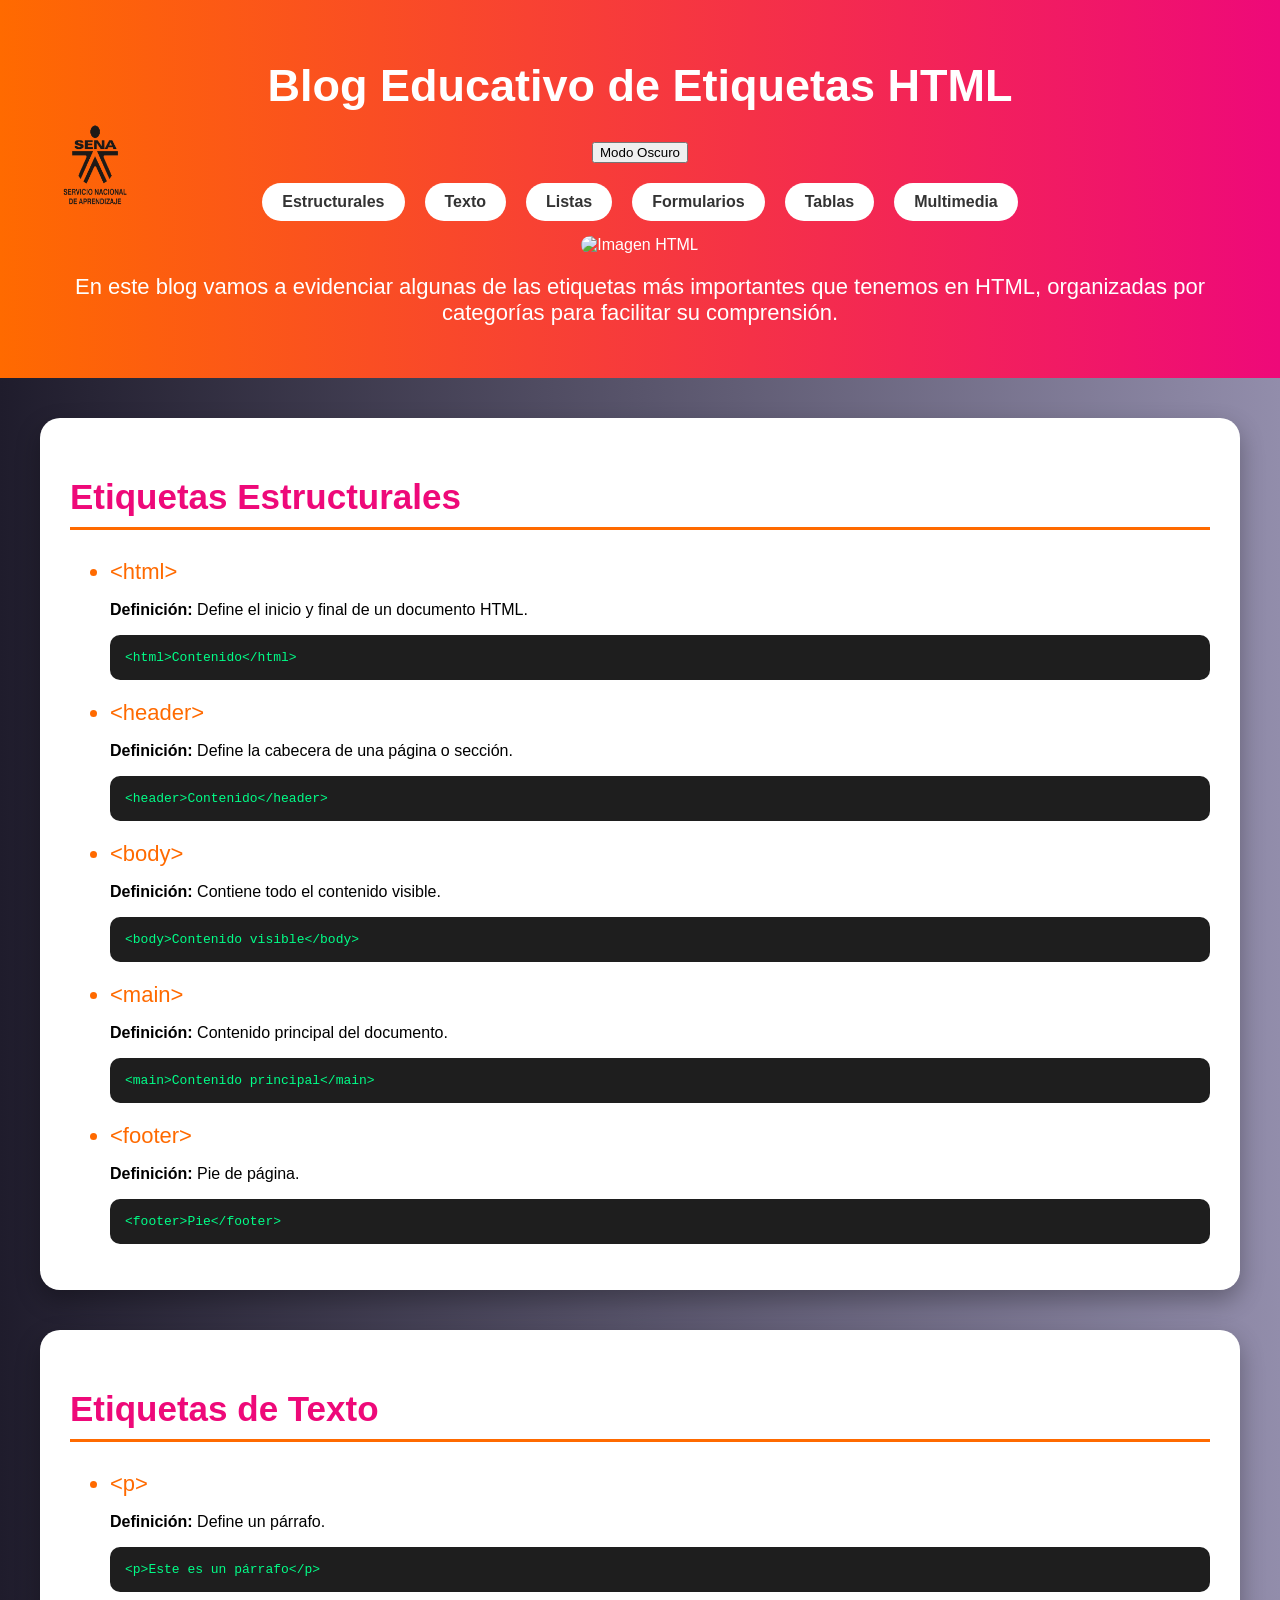
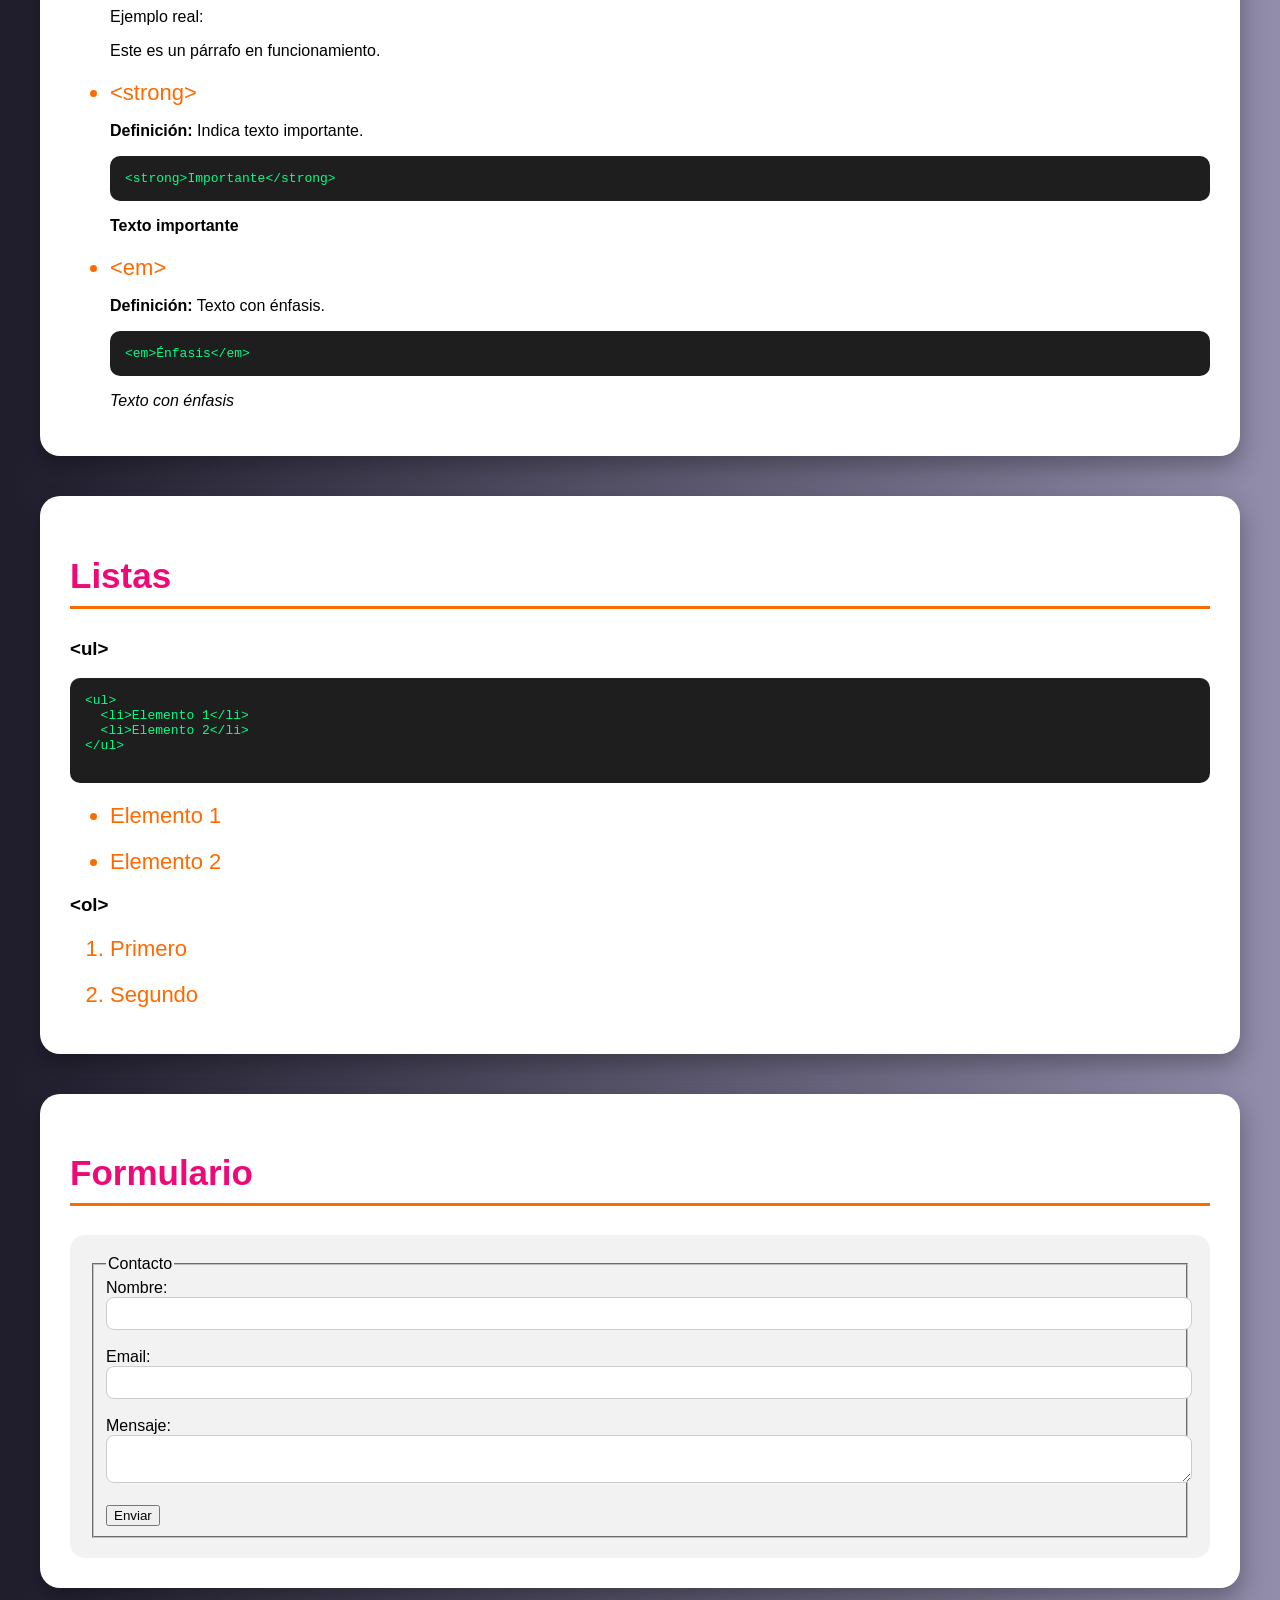
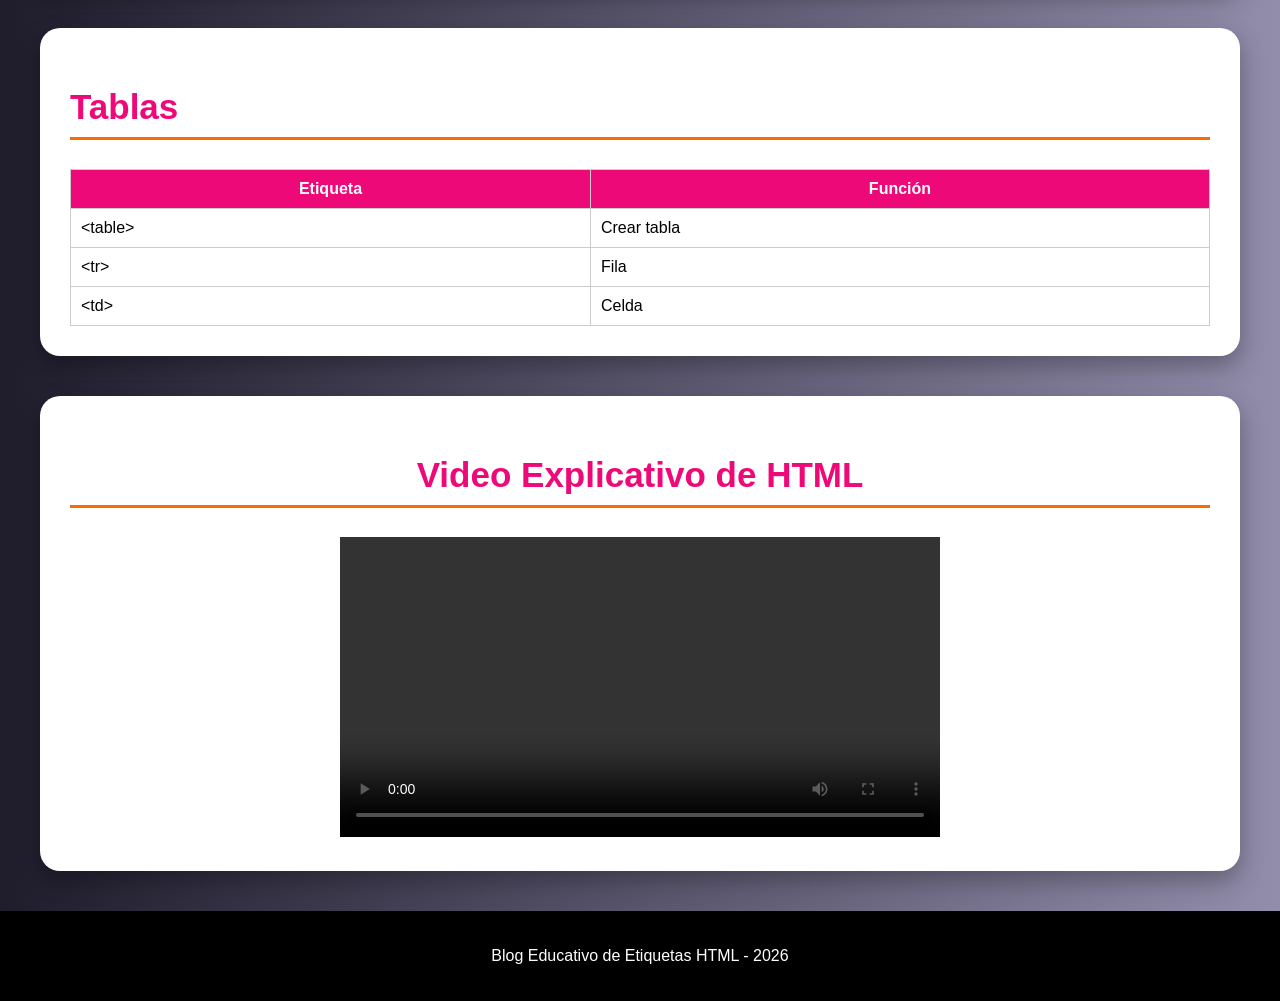
==== Index.html @ d13c0b23 "Agregando cambios del proyecto HTML" ====
<!DOCTYPE html>
<html lang="es">
<head>
    <meta charset="UTF-8">
    <meta name="viewport" content="width=device-width, initial-scale=1.0">
    <title>Blog Educativo - Etiquetas HTML</title>
    <link rel="stylesheet" href="./Style/Style.css">
</head>

<body>


<button id="btnArriba">↑</button>

<header>
    <div class="encabezado">
        <img src="imagen sena.png" alt="Logo SENA" class="logo">
        <h1 id="title">Blog Educativo de Etiquetas HTML</h1>
    </div>

    <button id="modoOscuro">Modo Oscuro</button>

    <nav>
        <a href="#estructurales">Estructurales</a>
        <a href="#texto">Texto</a>
        <a href="#listas">Listas</a>
        <a href="#formularios">Formularios</a>
        <a href="#tablas">Tablas</a>
        <a href="#multimedia">Multimedia</a>
    </nav>

    <img src="https://encrypted-tbn0.gstatic.com/images?q=tbn:ANd9GcSrD8d0U_P6ljku70Bef-bj2zwlU9coOd4Cbw&s" 
         alt="Imagen HTML" width="200">

    <p id="intro">
        En este blog vamos a evidenciar algunas de las etiquetas más importantes que tenemos en HTML,
        organizadas por categorías para facilitar su comprensión.
    </p>

</header>

<main>


<section id="estructurales">
    <h2>Etiquetas Estructurales</h2>

    <article>
        <ul>
            <li>&lt;html&gt;</li>
            <p><strong>Definición:</strong> Define el inicio y final de un documento HTML.</p>
            <pre>&lt;html&gt;Contenido&lt;/html&gt;</pre>

            <li>&lt;header&gt;</li>
            <p><strong>Definición:</strong> Define la cabecera de una página o sección.</p>
            <pre>&lt;header&gt;Contenido&lt;/header&gt;</pre>

            <li>&lt;body&gt;</li>
            <p><strong>Definición:</strong> Contiene todo el contenido visible.</p>
            <pre>&lt;body&gt;Contenido visible&lt;/body&gt;</pre>

            <li>&lt;main&gt;</li>
            <p><strong>Definición:</strong> Contenido principal del documento.</p>
            <pre>&lt;main&gt;Contenido principal&lt;/main&gt;</pre>

            <li>&lt;footer&gt;</li>
            <p><strong>Definición:</strong> Pie de página.</p>
            <pre>&lt;footer&gt;Pie&lt;/footer&gt;</pre>
        </ul>
    </article>
</section>


<section id="texto">
    <h2>Etiquetas de Texto</h2>

    <article>
        <ul>
            <li>&lt;p&gt;</li>
            <p><strong>Definición:</strong> Define un párrafo.</p>
            <pre>&lt;p&gt;Este es un párrafo&lt;/p&gt;</pre>
            <p>Ejemplo real:</p>
            <p>Este es un párrafo en funcionamiento.</p>

            <li>&lt;strong&gt;</li>
            <p><strong>Definición:</strong> Indica texto importante.</p>
            <pre>&lt;strong&gt;Importante&lt;/strong&gt;</pre>
            <p><strong>Texto importante</strong></p>

            <li>&lt;em&gt;</li>
            <p><strong>Definición:</strong> Texto con énfasis.</p>
            <pre>&lt;em&gt;Énfasis&lt;/em&gt;</pre>
            <p><em>Texto con énfasis</em></p>
        </ul>
    </article>
</section>


<section id="listas">
    <h2>Listas</h2>

    <article>
        <h3>&lt;ul&gt;</h3>
        <pre>
&lt;ul&gt;
  &lt;li&gt;Elemento 1&lt;/li&gt;
  &lt;li&gt;Elemento 2&lt;/li&gt;
&lt;/ul&gt;
        </pre>

        <ul>
            <li>Elemento 1</li>
            <li>Elemento 2</li>
        </ul>

        <h3>&lt;ol&gt;</h3>
        <ol>
            <li>Primero</li>
            <li>Segundo</li>
        </ol>
    </article>
</section>


<section id="formularios">
    <h2>Formulario</h2>

    <form id="formContacto">
        <fieldset>
            <legend>Contacto</legend>

            <label>Nombre:</label>
            <input type="text" required><br><br>

            <label>Email:</label>
            <input type="email" required><br><br>

            <label>Mensaje:</label><br>
            <textarea required></textarea><br><br>

            <button type="submit">Enviar</button>
        </fieldset>
    </form>
</section>


<section id="tablas">
    <h2>Tablas</h2>

    <table>
        <thead>
            <tr>
                <th>Etiqueta</th>
                <th>Función</th>
            </tr>
        </thead>
        <tbody>
            <tr>
                <td>&lt;table&gt;</td>
                <td>Crear tabla</td>
            </tr>
            <tr>
                <td>&lt;tr&gt;</td>
                <td>Fila</td>
            </tr>
            <tr>
                <td>&lt;td&gt;</td>
                <td>Celda</td>
            </tr>
        </tbody>
    </table>
</section>


<section class="video-final">
    <h2>Video Explicativo de HTML</h2>

    <video width="600" controls>
        <source src="videoHtml.mp4" type="video/mp4">
    </video>
</section>

</main>

<footer>
    <p>Blog Educativo de Etiquetas HTML - 2026</p>
</footer>

<script src="./JS/script.js"></script>

</body>
</html>
---- Style/Style.css ----
body {
    font-family: Arial, Helvetica, sans-serif;
    margin: 0;
    background: linear-gradient(to right, #1f1c2c, #928dab);
}

header {
    background: linear-gradient(to right, #ff6a00, #ee0979);
    color: white;
    padding: 30px;
    text-align: center;
    position: relative;
}

.encabezado {
    position: relative;
}

.logo {
    position: absolute;
    left: 5px;
    top: 10px;
    width: 120px;
}

#title {
    font-size: 45px;
}

nav {
    display: flex;
    justify-content: center;
    gap: 20px;
    margin-top: 20px;
}

nav a {
    background: white;
    color: #333;
    text-decoration: none;
    padding: 10px 20px;
    border-radius: 20px;
    font-weight: bold;
    transition: 0.3s;
}

nav a:hover {
    background: black;
    color: white;
    transform: scale(1.1);
}


#intro {
    font-size: 22px;
    margin-top: 20px;
}


section {
    padding: 30px;
    background: white;
    margin: 40px;
    border-radius: 20px;
    box-shadow: 0px 10px 25px rgba(0,0,0,0.3);
    transition: 0.3s;
}

section:hover {
    transform: translateY(-5px);
}


h2 {
    color: #ee0979;
    font-size: 35px;
    border-bottom: 3px solid #ff6a00;
    padding-bottom: 10px;
}

li {
    font-size: 22px;
    margin-top: 20px;
    color: #ff6a00;
}


pre {
    background: #1e1e1e;
    color: #00ff88;
    padding: 15px;
    border-radius: 10px;
    overflow-x: auto;
}


table {
    width: 100%;
    border-collapse: collapse;
}

th {
    background: #ee0979;
    color: white;
}

th, td {
    padding: 10px;
    border: 1px solid #ccc;
}


form {
    background: #f2f2f2;
    padding: 20px;
    border-radius: 15px;
}

input, textarea {
    width: 100%;
    padding: 8px;
    border-radius: 8px;
    border: 1px solid #ccc;
}


img {
    border-radius: 15px;
    margin-top: 15px;
}

audio {
    margin-top: 20px;
}


.video-final {
    text-align: center;
    margin: 40px;
}


footer {
    background: black;
    color: white;
    text-align: center;
    padding: 20px;
}


#btnArriba {
    position: fixed;
    bottom: 20px;
    right: 20px;
    z-index: 999;
    background-color: #ff4d00;
    color: white;
    border: none;
    padding: 12px 15px;
    border-radius: 50%;
    font-size: 18px;
    cursor: pointer;
    box-shadow: 0px 4px 8px rgba(0,0,0,0.3);

    opacity: 0;
    visibility: hidden;
    transition: opacity 0.3s ease;
}

#btnArriba.mostrar {
    opacity: 1;
    visibility: visible;
}


.dark-mode {
    background: #111;
}

.dark-mode section {
    background: #222;
    color: white;
}

.dark-mode nav a {
    background: #444;
    color: white;
}

.dark-mode {
    background-color: #111;
    color: white;
}

.dark-mode header {
    background-color: #000;
}

.dark-mode section {
    background-color: #1e1e1e;
    color: white;
}

.dark-mode nav a {
    background-color: #333;
    color: white;
}

.dark-mode nav a:hover {
    background-color: #ff4d00;
}
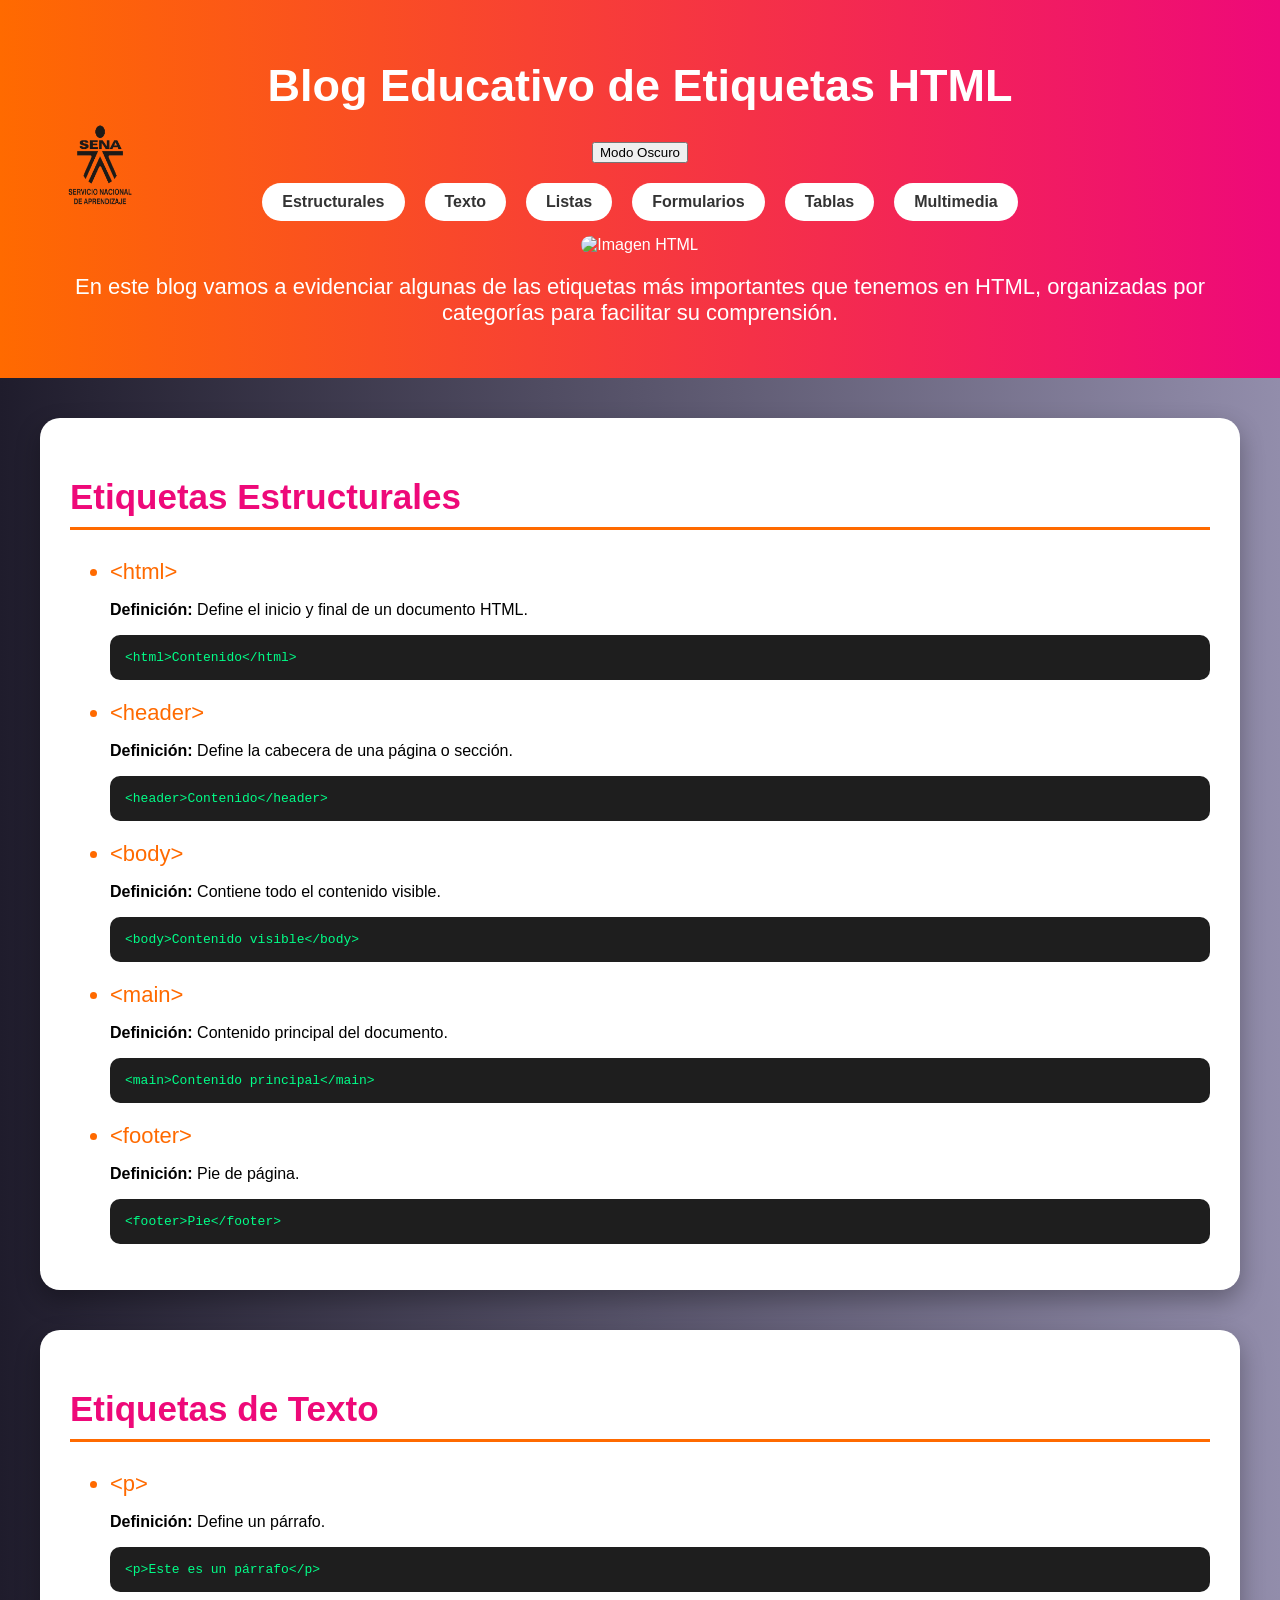
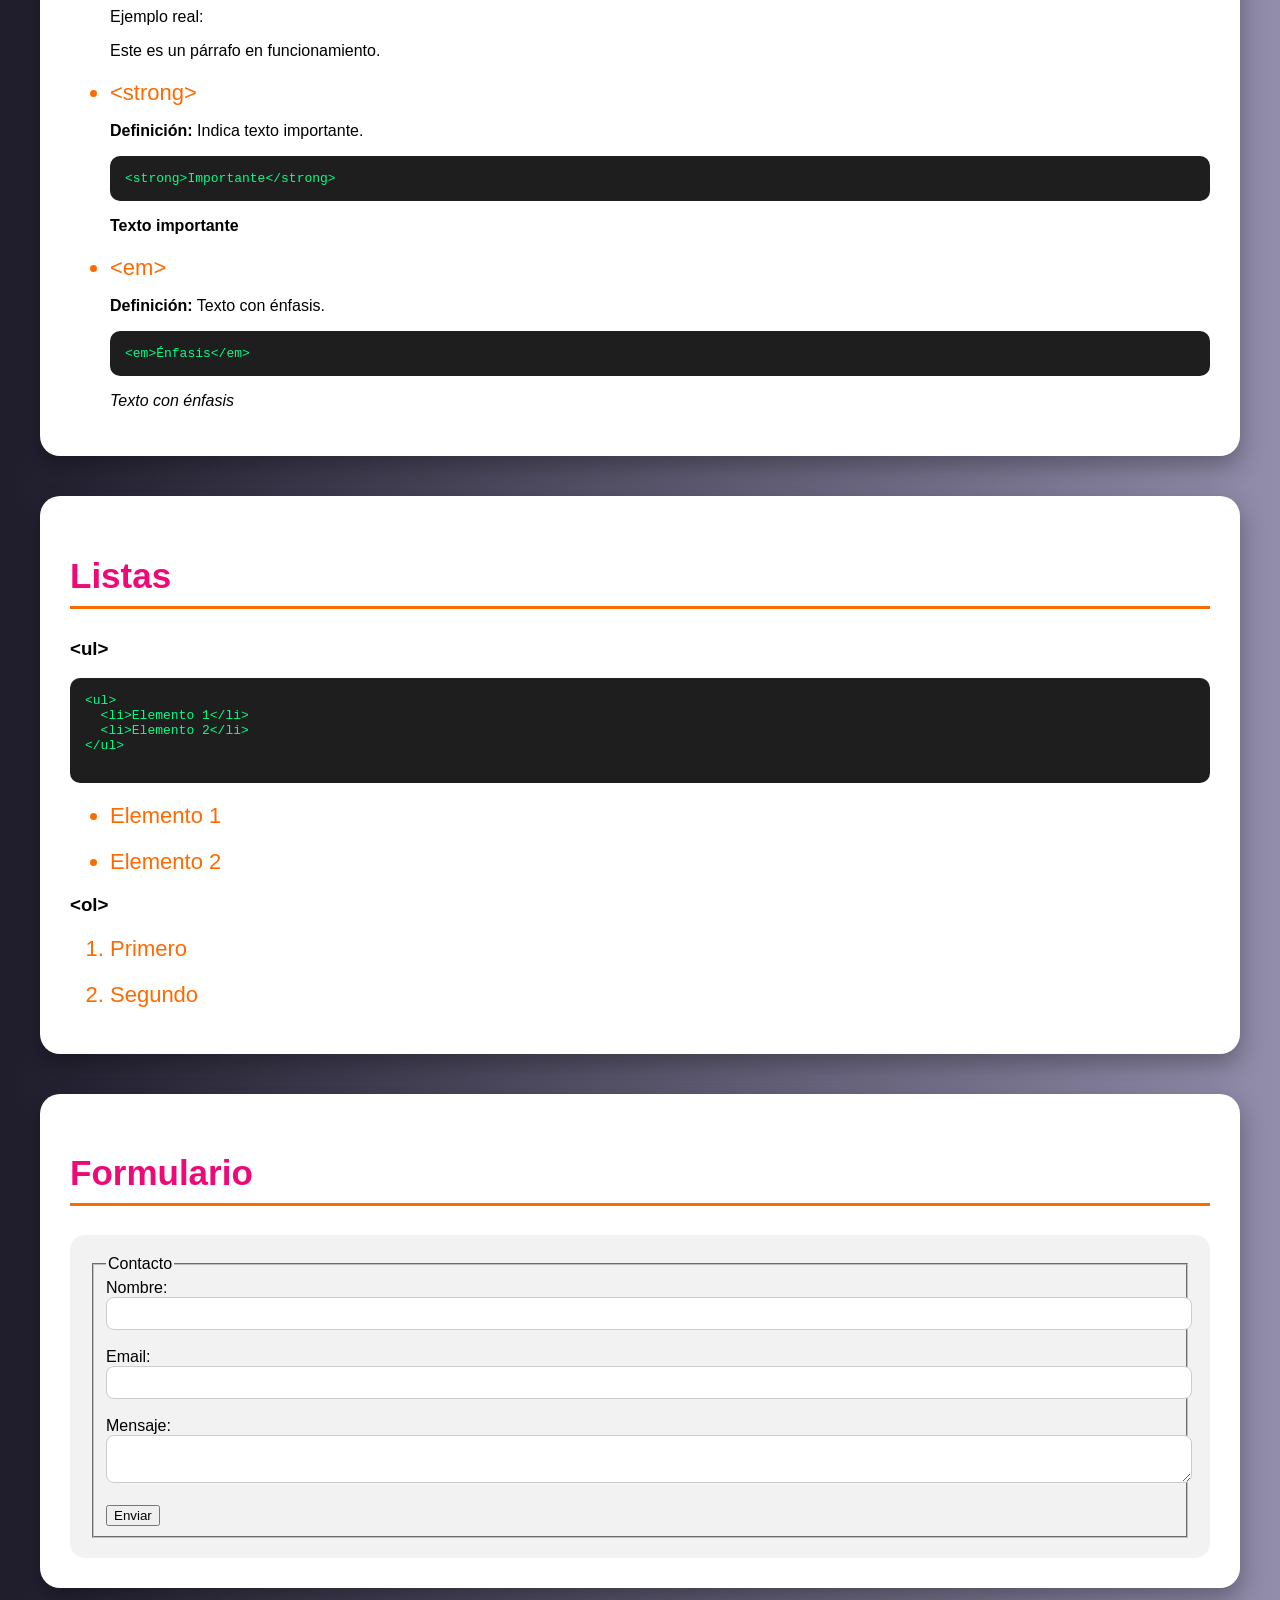
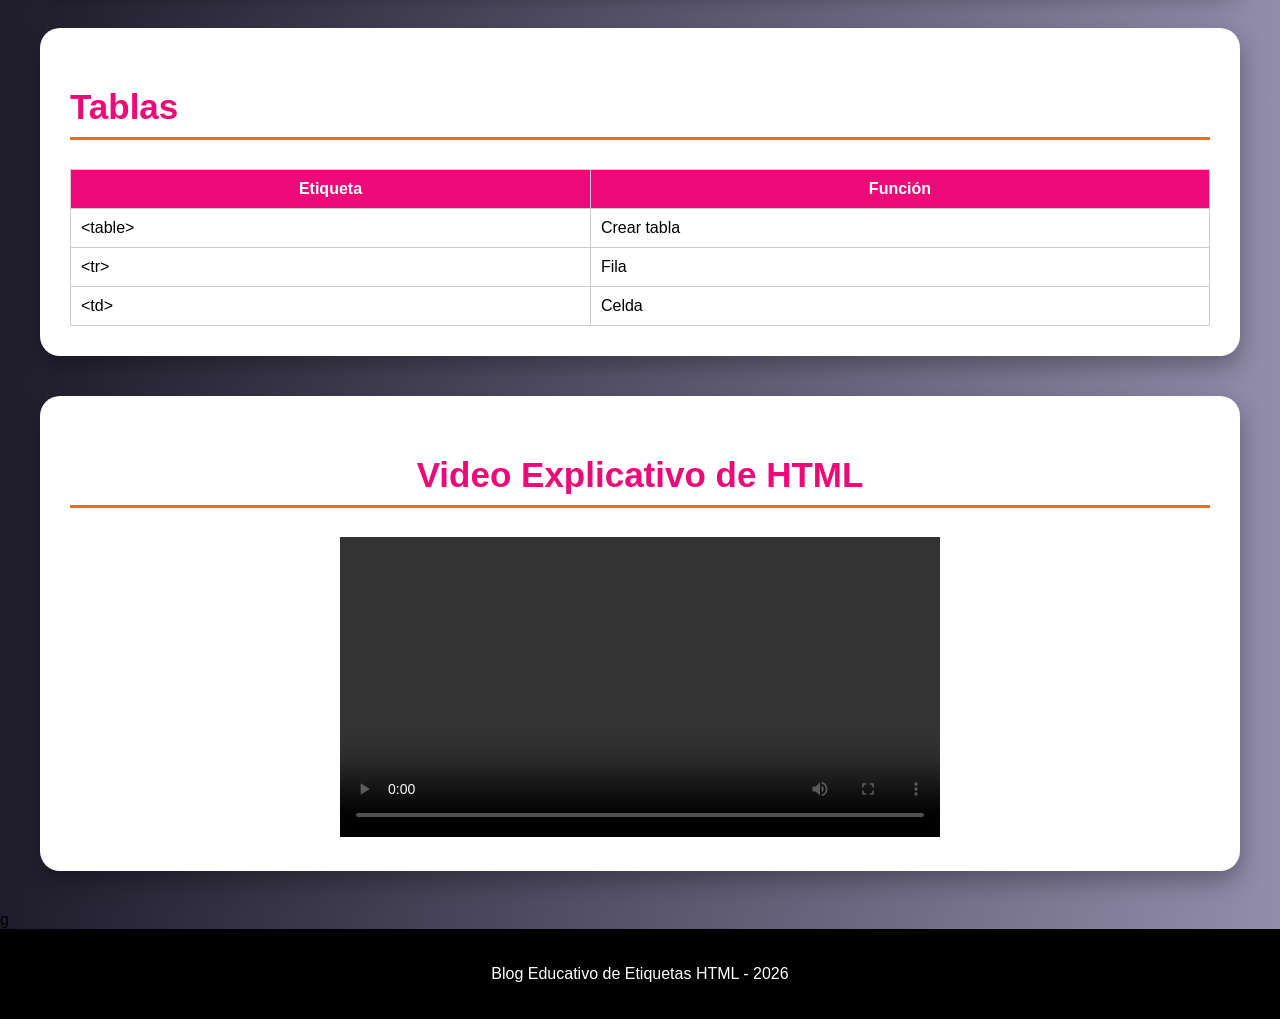
==== commit 90b38134: "implementacion de video y imagenes de acuerdo al proyecto" ====
--- a/Index.html
+++ b/Index.html
@@ -169,7 +169,8 @@
             </tr>
         </tbody>
     </table>
-</section>
+
+    </section>
 
 
 <section class="video-final">
@@ -178,7 +179,7 @@
     <video width="600" controls>
         <source src="videoHtml.mp4" type="video/mp4">
     </video>
-</section>
+</section>g
 
 </main>
 
--- a/Style/Style.css
+++ b/Style/Style.css
@@ -18,7 +18,7 @@
 
 .logo {
     position: absolute;
-    left: 5px;
+    left: 10px;
     top: 10px;
     width: 120px;
 }
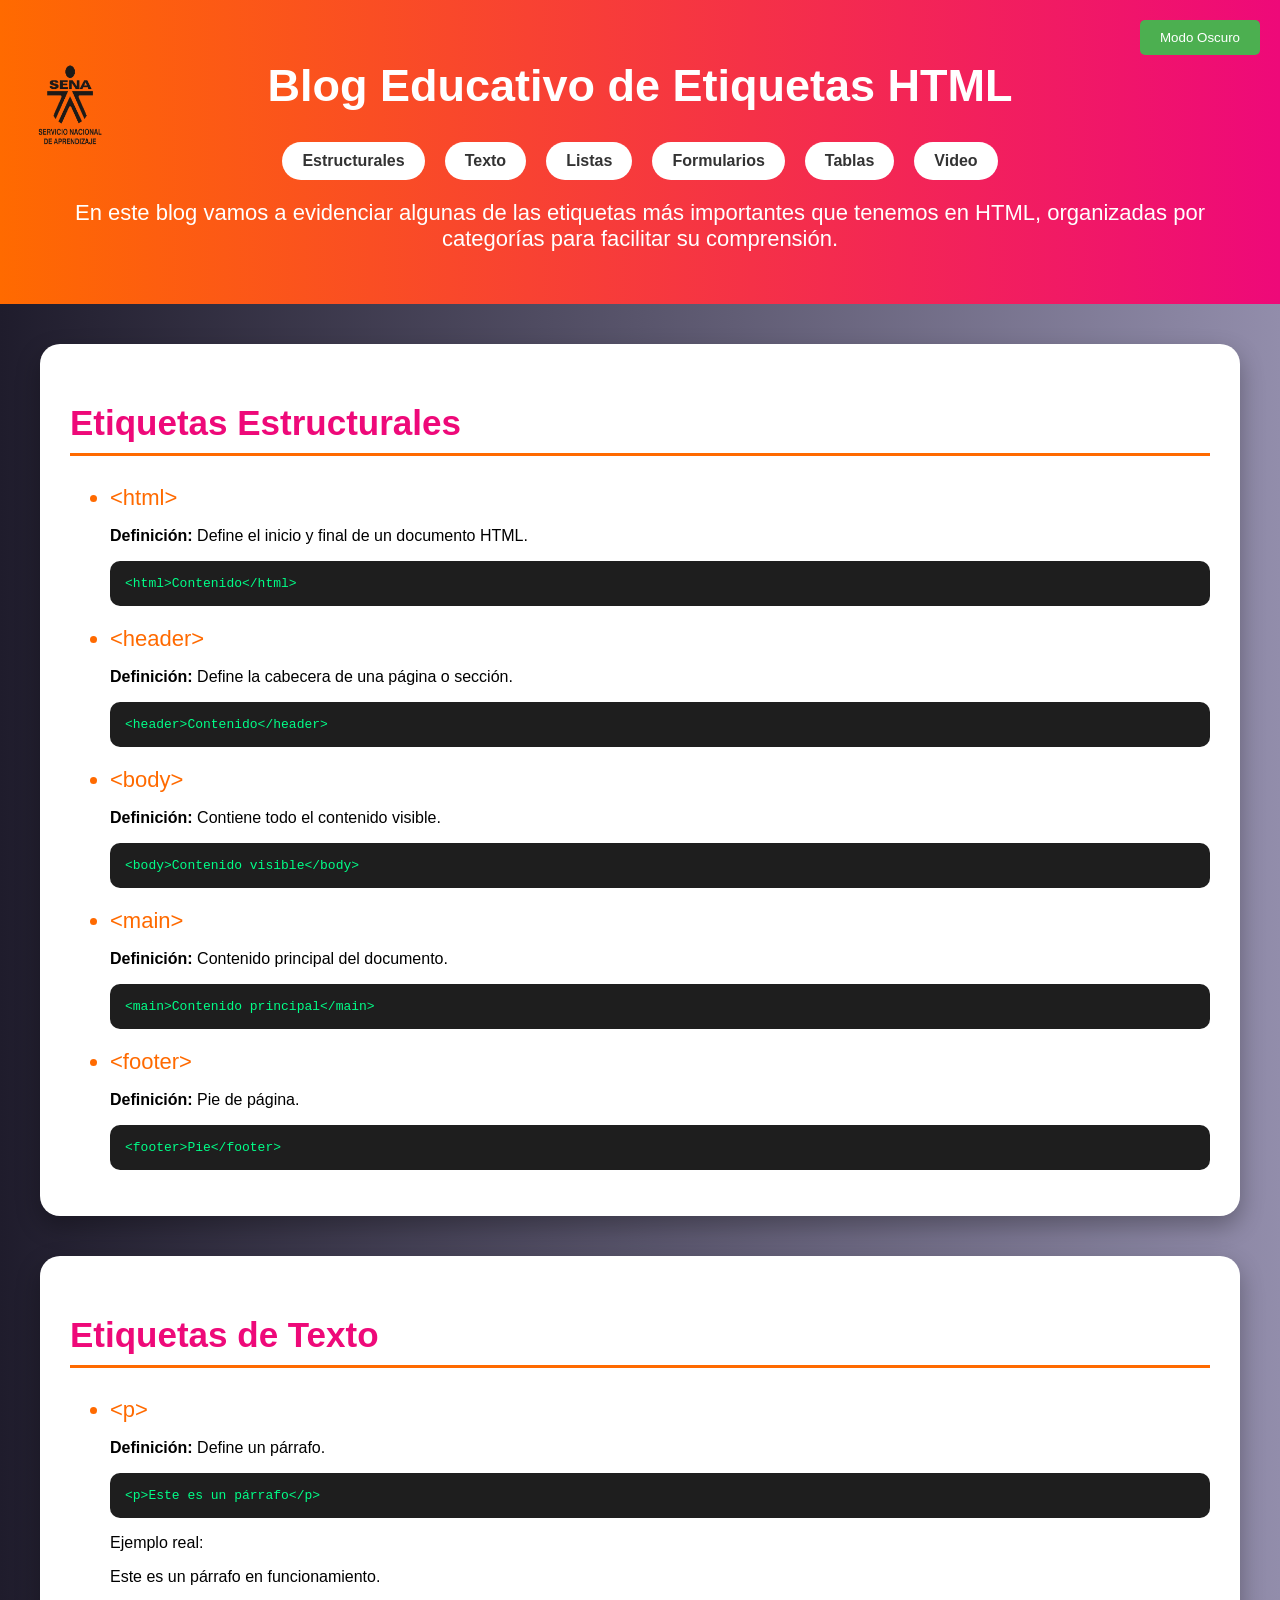
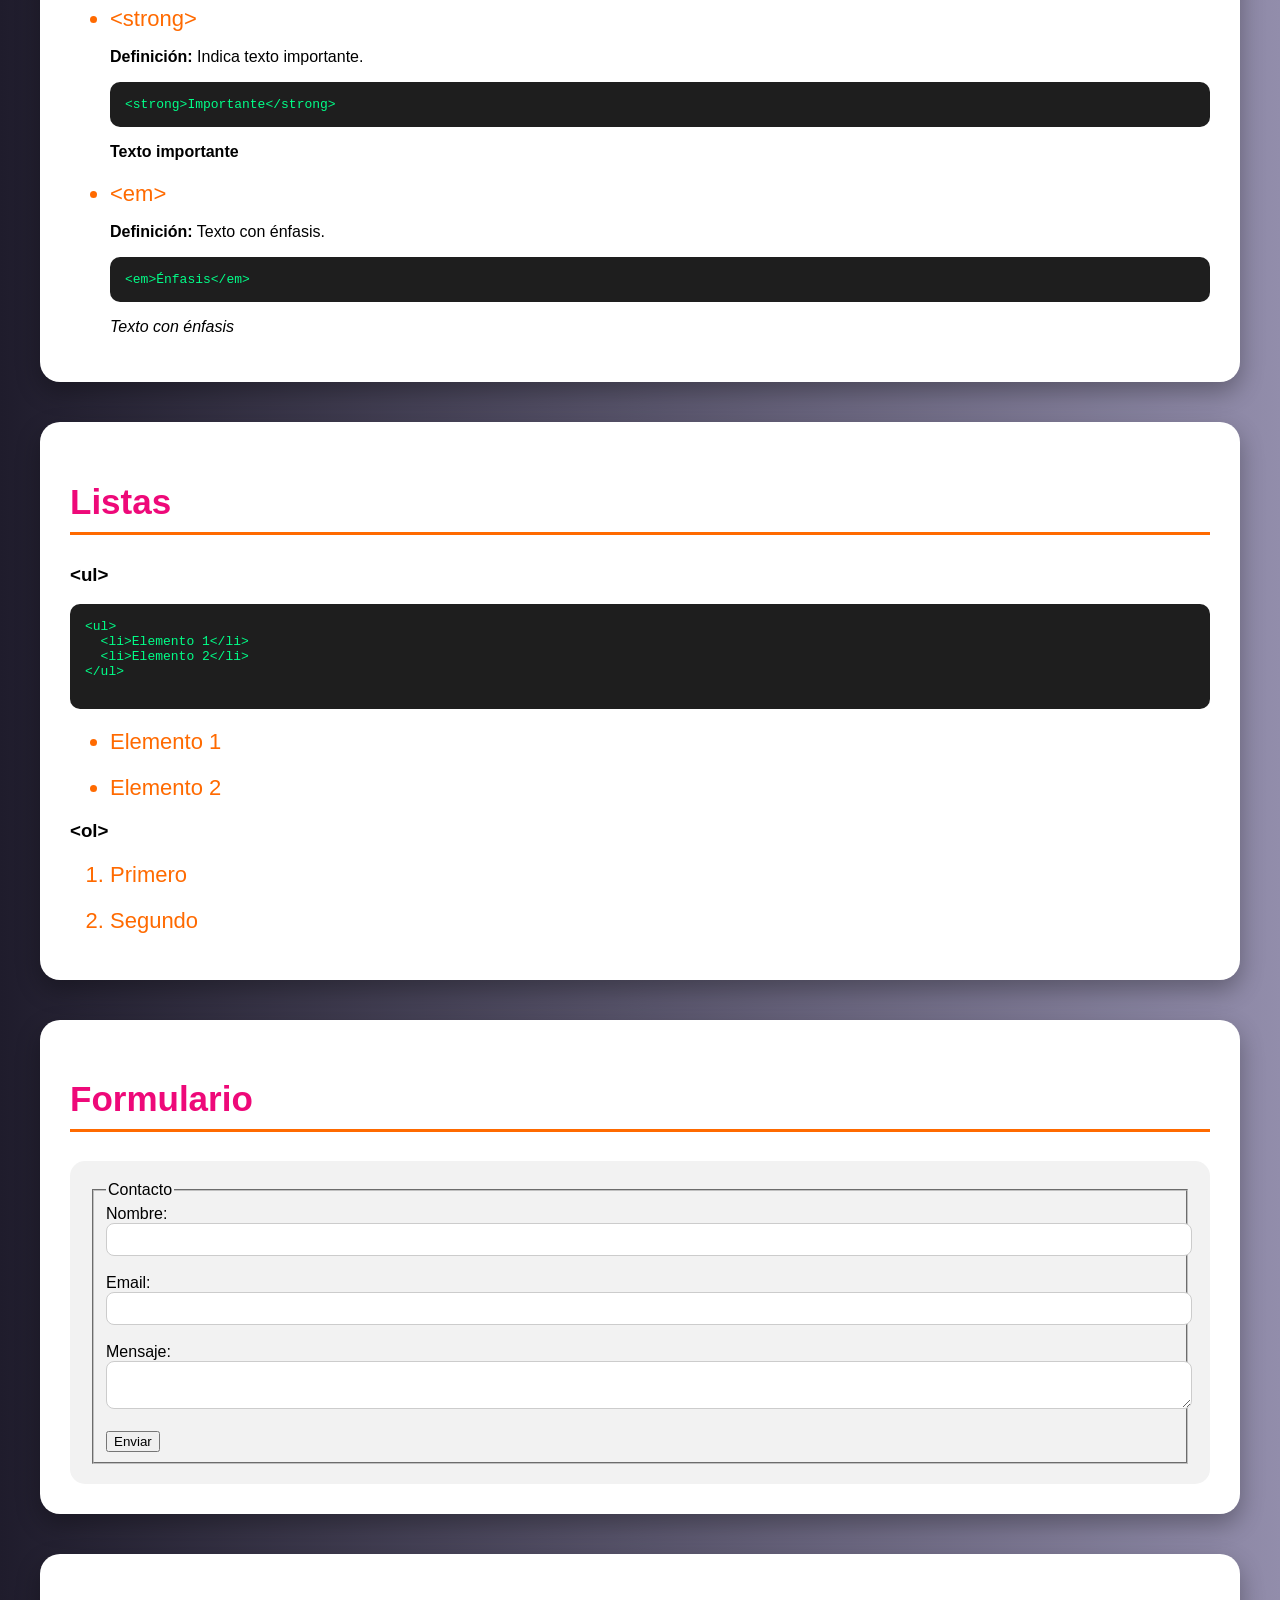
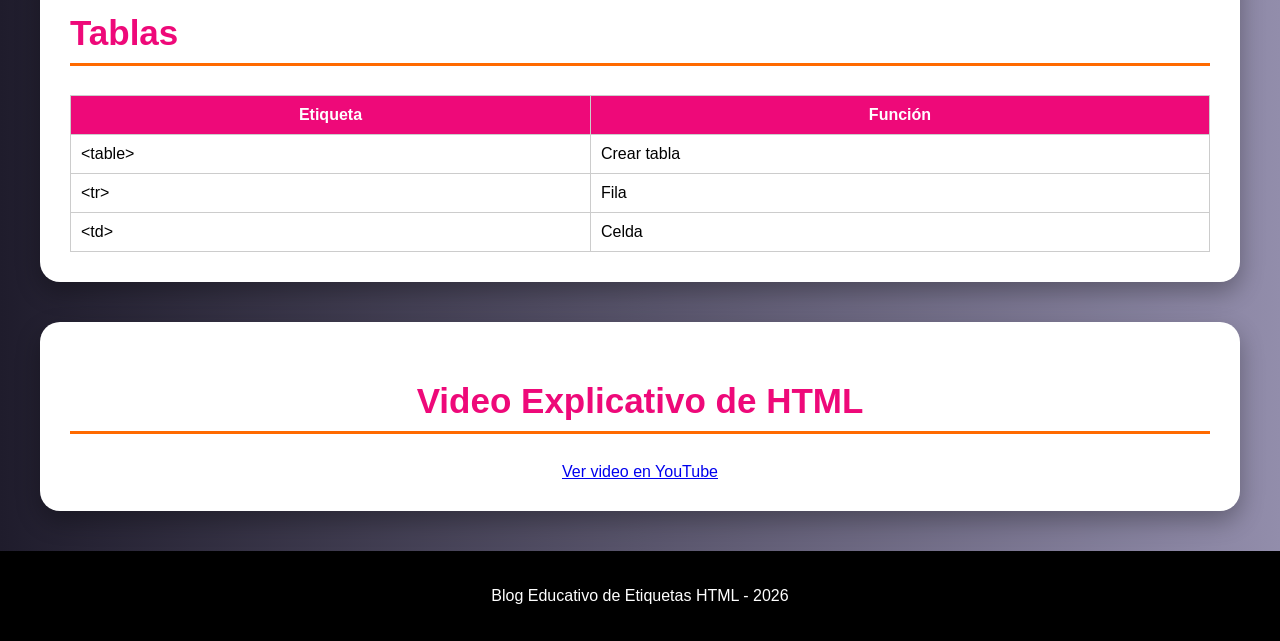
==== commit e0428bd7: "Modo oscuro, link video, boton arriba" ====
--- a/Index.html
+++ b/Index.html
@@ -5,20 +5,22 @@
     <meta name="viewport" content="width=device-width, initial-scale=1.0">
     <title>Blog Educativo - Etiquetas HTML</title>
     <link rel="stylesheet" href="./Style/Style.css">
+    <script src="code.js"></script>
 </head>
 
 <body>
 
 
-<button id="btnArriba">↑</button>
 
 <header>
+    <img src="imagen sena.png" alt="Logo SENA" class="logo">
     <div class="encabezado">
-        <img src="imagen sena.png" alt="Logo SENA" class="logo">
+        
         <h1 id="title">Blog Educativo de Etiquetas HTML</h1>
     </div>
+    <button id="btnArriba">↑</button>
 
-    <button id="modoOscuro">Modo Oscuro</button>
+    <button id="botonModo">Modo Oscuro</button>
 
     <nav>
         <a href="#estructurales">Estructurales</a>
@@ -26,11 +28,10 @@
         <a href="#listas">Listas</a>
         <a href="#formularios">Formularios</a>
         <a href="#tablas">Tablas</a>
-        <a href="#multimedia">Multimedia</a>
+        <a href="#video-final">Video</a>
     </nav>
 
-    <img src="https://encrypted-tbn0.gstatic.com/images?q=tbn:ANd9GcSrD8d0U_P6ljku70Bef-bj2zwlU9coOd4Cbw&s" 
-         alt="Imagen HTML" width="200">
+    <!-- <img src="https://encrypted-tbn0.gstatic.com/images?q=tbn:ANd9GcSrD8d0U_P6ljku70Bef-bj2zwlU9coOd4Cbw&s" alt="Imagen HTML" width="200"> -->
 
     <p id="intro">
         En este blog vamos a evidenciar algunas de las etiquetas más importantes que tenemos en HTML,
@@ -145,7 +146,7 @@
 
 
 <section id="tablas">
-    <h2>Tablas</h2>
+    <h2>Tablas</h2>         
 
     <table>
         <thead>
@@ -173,21 +174,17 @@
     </section>
 
 
-<section class="video-final">
+
+<section id="video-final">
     <h2>Video Explicativo de HTML</h2>
-
-    <video width="600" controls>
-        <source src="videoHtml.mp4" type="video/mp4">
-    </video>
-</section>g
-
+    <a href="https://www.youtube.com/watch?v=BGj1mD9Eoe4" target="_blank">Ver video en YouTube</a></section>
 </main>
 
 <footer>
     <p>Blog Educativo de Etiquetas HTML - 2026</p>
 </footer>
 
-<script src="./JS/script.js"></script>
+
 
 </body>
 </html>
--- a/Style/Style.css
+++ b/Style/Style.css
@@ -2,6 +2,22 @@
     font-family: Arial, Helvetica, sans-serif;
     margin: 0;
     background: linear-gradient(to right, #1f1c2c, #928dab);
+    transition: background-color 0.3s, color 0.3s;
+}
+
+ #botonModo {
+            position: fixed;
+            top: 20px;
+            right: 20px;
+            padding: 10px 20px;
+            background-color: #4CAF50;
+            color: white;
+            border: none;
+            border-radius: 5px;
+            cursor: pointer;
+ }
+ #botonModo:hover {
+            background-color: #45a049;
 }
 
 header {
@@ -66,9 +82,6 @@
     transition: 0.3s;
 }
 
-section:hover {
-    transform: translateY(-5px);
-}
 
 
 h2 {
@@ -134,7 +147,7 @@
 }
 
 
-.video-final {
+#video-final {
     text-align: center;
     margin: 40px;
 }
@@ -149,63 +162,56 @@
 
 
 #btnArriba {
-    position: fixed;
-    bottom: 20px;
-    right: 20px;
-    z-index: 999;
-    background-color: #ff4d00;
-    color: white;
-    border: none;
-    padding: 12px 15px;
-    border-radius: 50%;
-    font-size: 18px;
-    cursor: pointer;
-    box-shadow: 0px 4px 8px rgba(0,0,0,0.3);
-
-    opacity: 0;
-    visibility: hidden;
-    transition: opacity 0.3s ease;
-}
-
-#btnArriba.mostrar {
-    opacity: 1;
-    visibility: visible;
-}
-
-
-.dark-mode {
-    background: #111;
-}
-
-.dark-mode section {
-    background: #222;
-    color: white;
-}
-
-.dark-mode nav a {
-    background: #444;
-    color: white;
-}
+            position: fixed;
+            bottom: 20px;
+            right: 20px;
+            background-color: #4CAF50;
+            color: white;
+            border: none;
+            padding: 10px 20px;
+            border-radius: 5px;
+            cursor: pointer;
+            display: none;
+        }
+
+
+#btnArriba:hover {
+            background-color: #45a049;
+        }
+
 
 .dark-mode {
     background-color: #111;
     color: white;
 }
 
+.dark-mode section {
+    background-color: #1e1e1e;
+    color: white;
+}
+
+.dark-mode nav a {
+    background-color: #333;
+    color: white;
+}
+
+.dark-mode nav a:hover {
+    background-color: #ff4d00;
+}
+
 .dark-mode header {
     background-color: #000;
 }
 
-.dark-mode section {
-    background-color: #1e1e1e;
-    color: white;
-}
-
-.dark-mode nav a {
-    background-color: #333;
-    color: white;
-}
-
-.dark-mode nav a:hover {
-    background-color: #ff4d00;
+.dark-mode {
+    background-color: #121212;
+    color: white;
+}
+.dark-mode form{
+    background-color:  #121212;
+}
+
+.nav-scroll {
+    background-color: rgba(0, 0, 0, 0.8);
+    transition: 0.3s;
 }
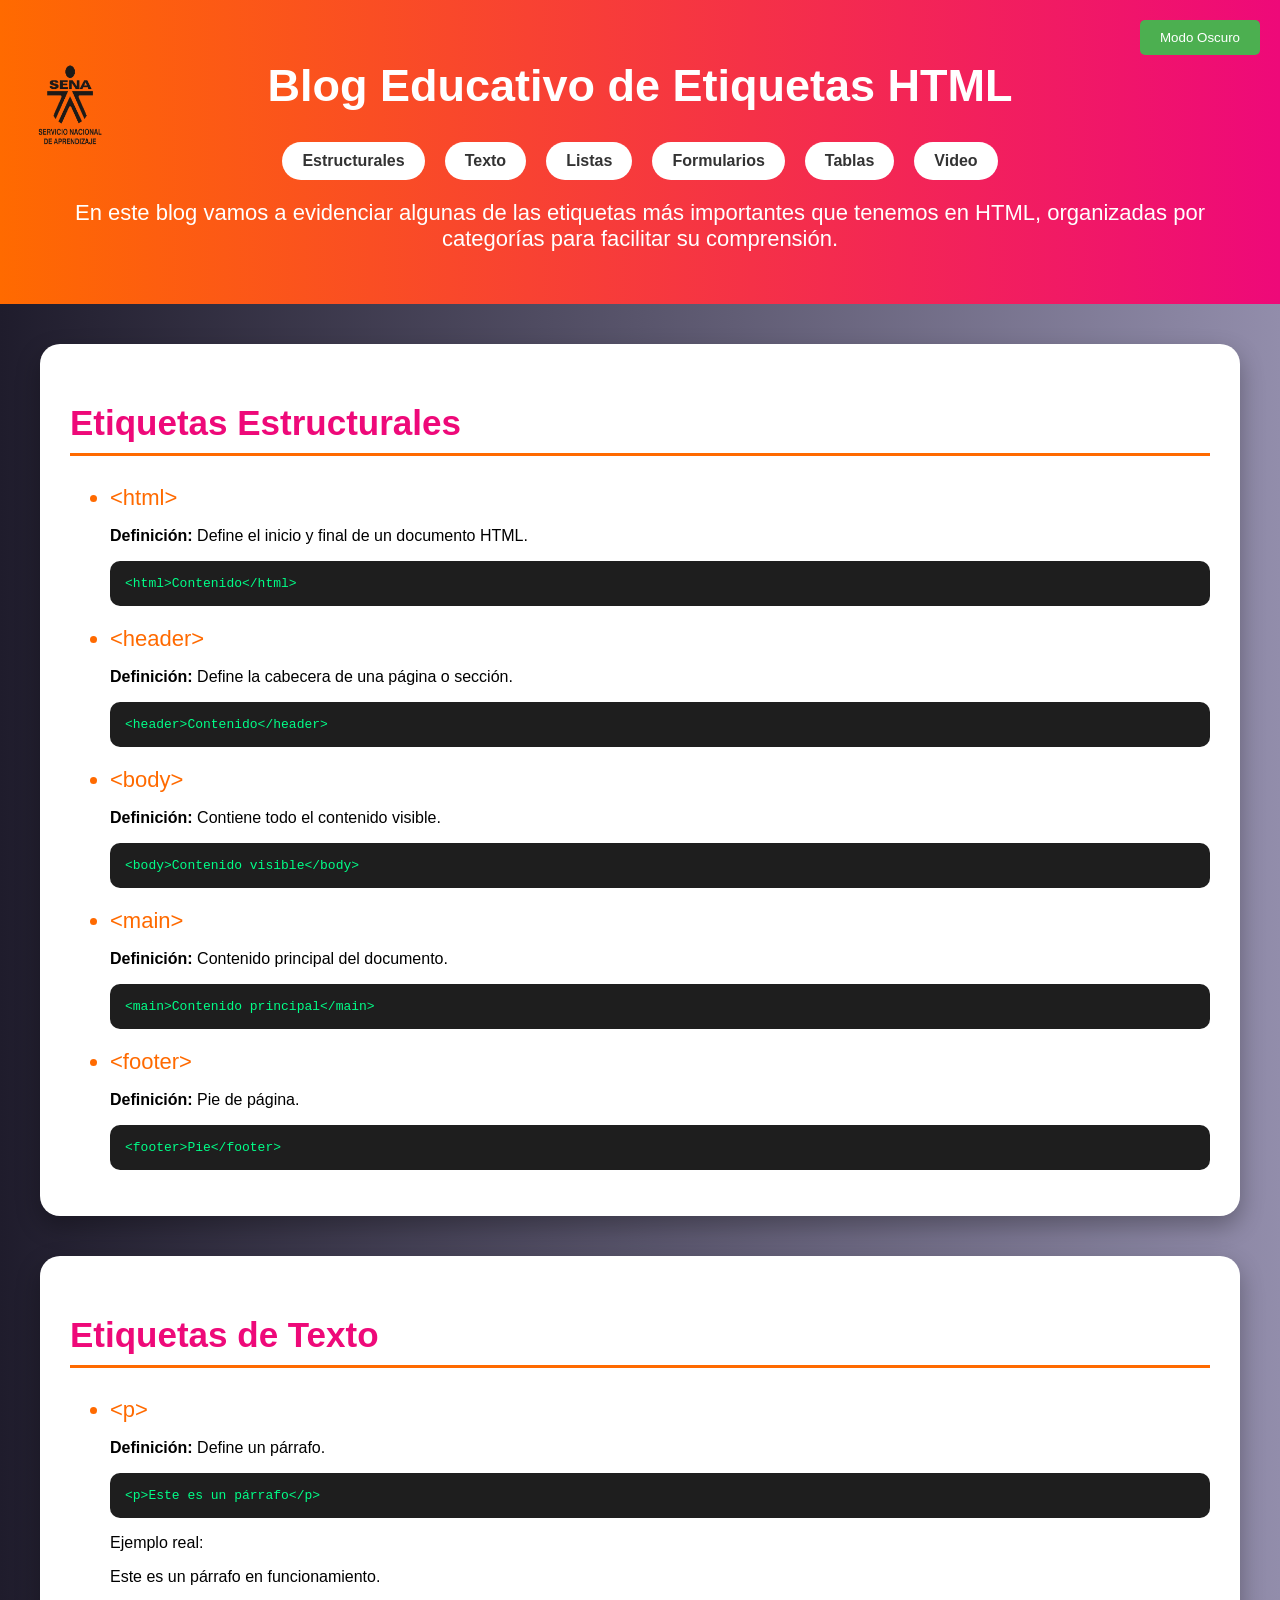
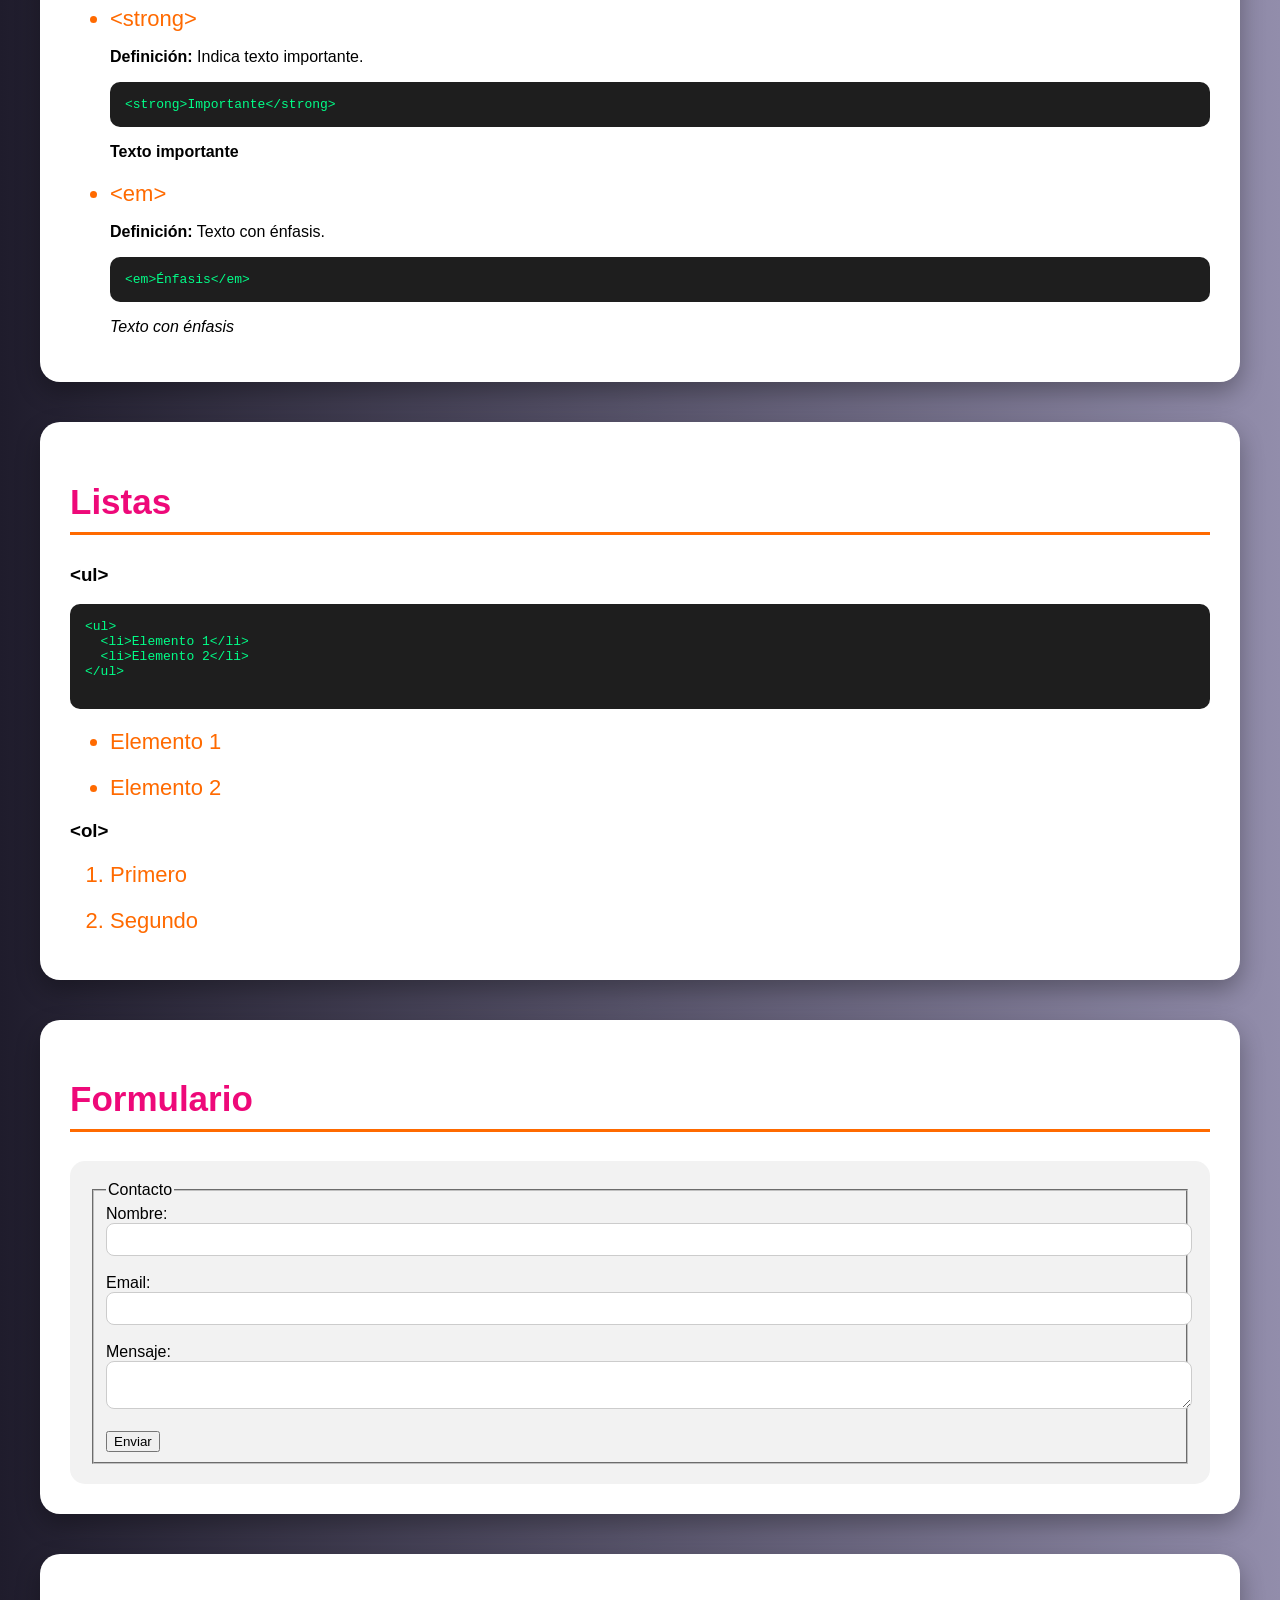
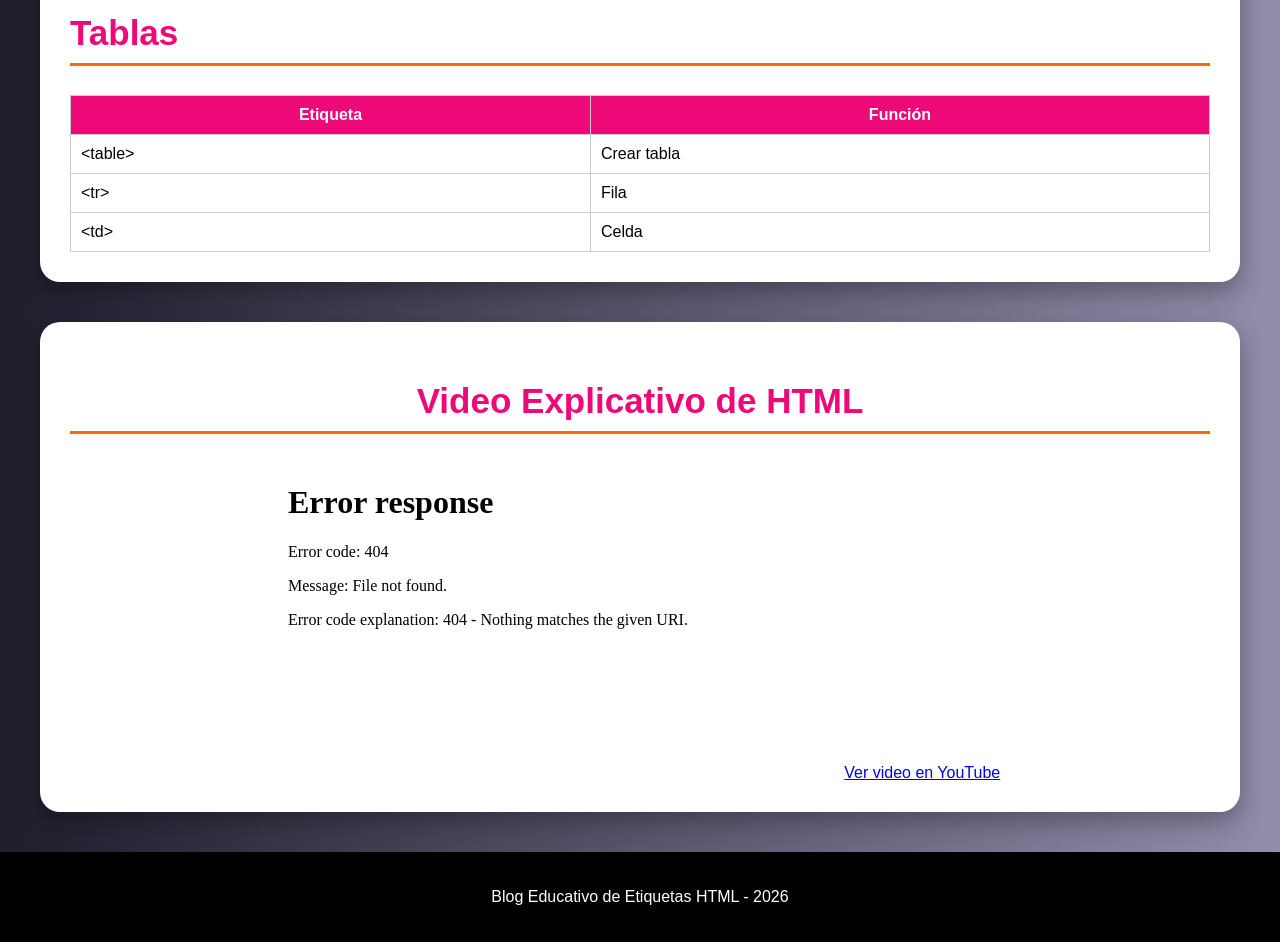
==== commit 7abb42c1: "Reconectando proyecto al repositorio" ====
--- a/Index.html
+++ b/Index.html
@@ -177,6 +177,7 @@
 
 <section id="video-final">
     <h2>Video Explicativo de HTML</h2>
+    <iframe width="560" height="315" src="videoHtml.mp4" title="YouTube video player" frameborder="0" allow="accelerometer; autoplay; clipboard-write; encrypted-media; gyroscope; picture-in-picture" allowfullscreen></iframe>
     <a href="https://www.youtube.com/watch?v=BGj1mD9Eoe4" target="_blank">Ver video en YouTube</a></section>
 </main>
 
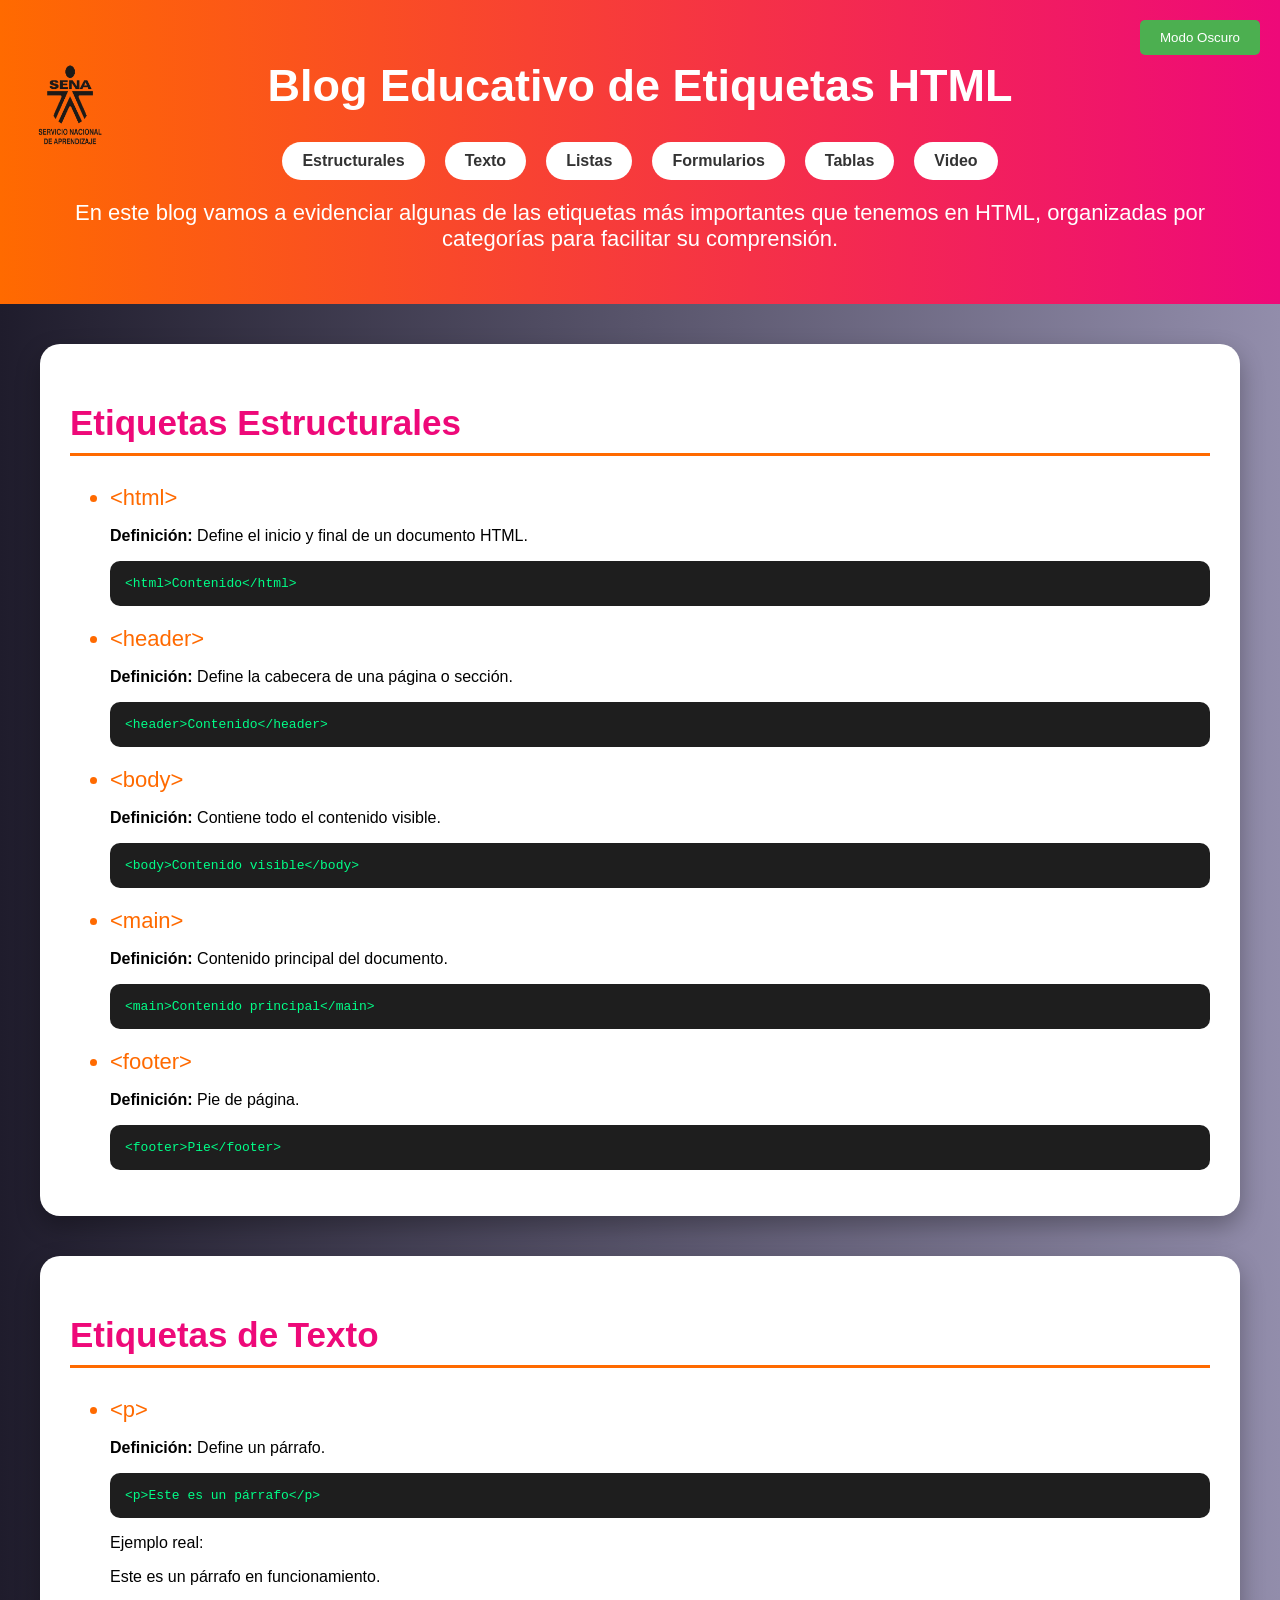
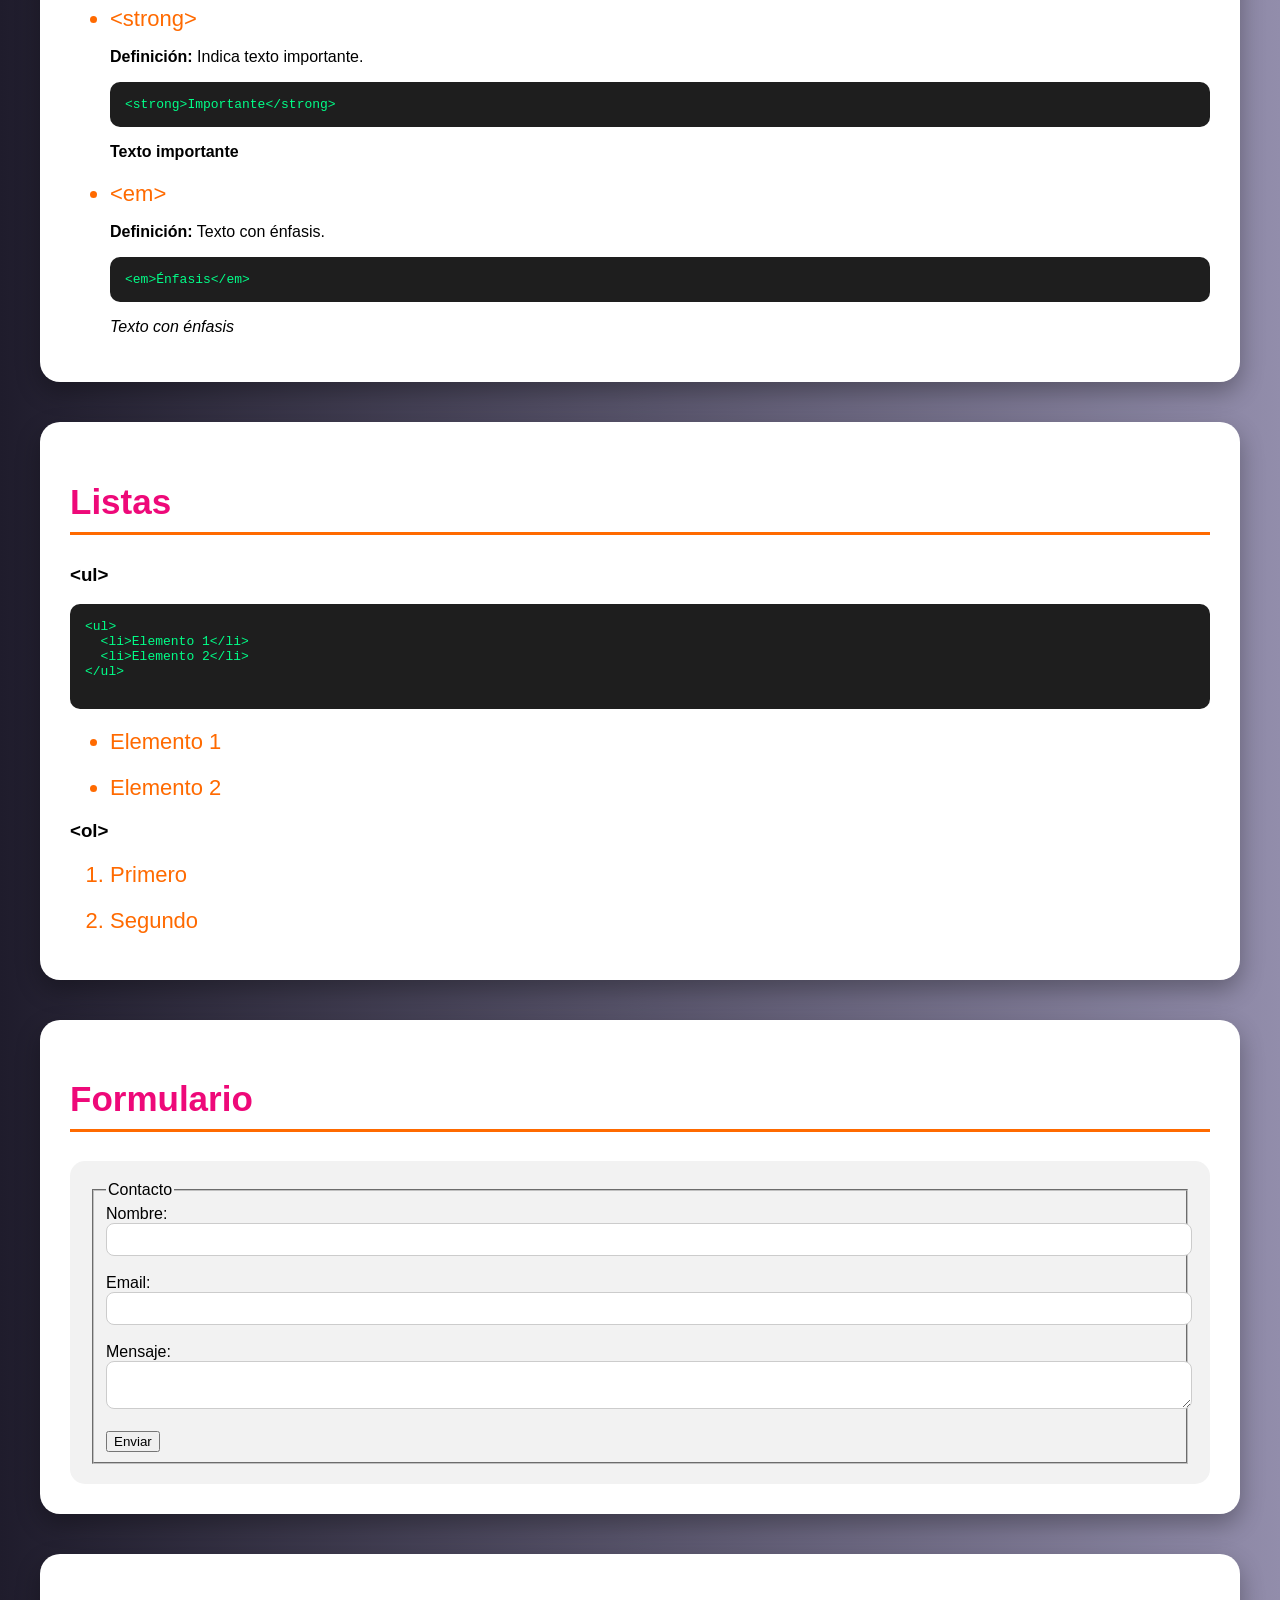
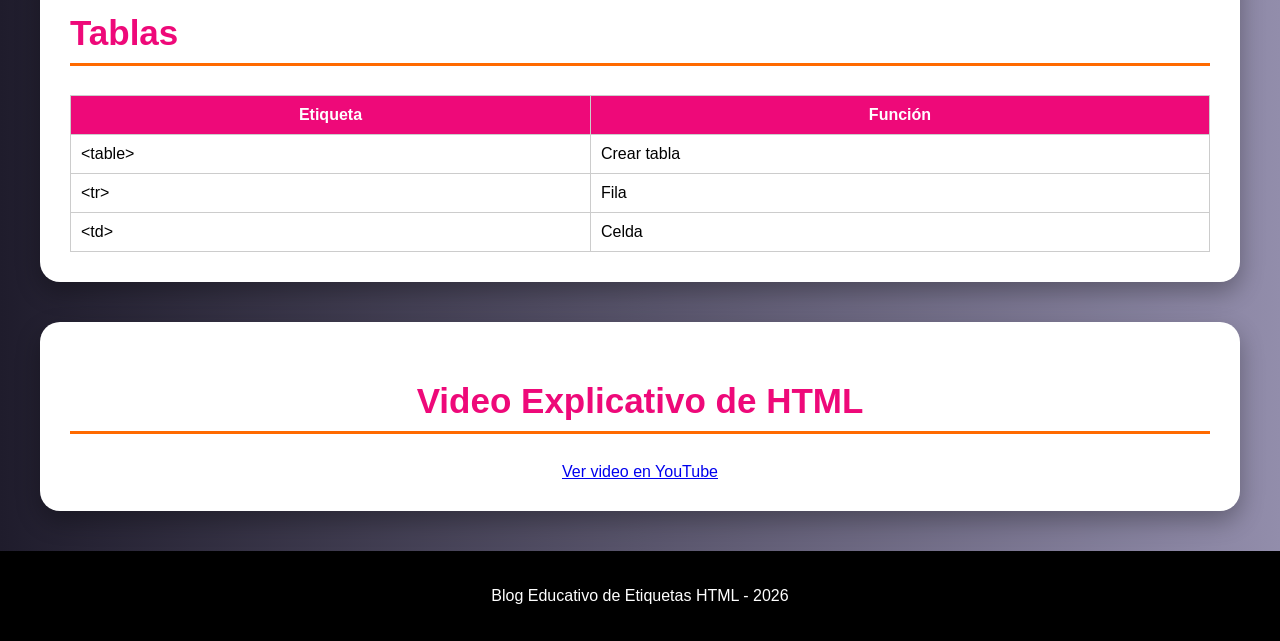
==== commit a2f9f504: "todo completo" ====
--- a/Index.html
+++ b/Index.html
@@ -10,7 +10,7 @@
 
 <body>
 
-
+    
 
 <header>
     <img src="imagen sena.png" alt="Logo SENA" class="logo">
@@ -177,7 +177,7 @@
 
 <section id="video-final">
     <h2>Video Explicativo de HTML</h2>
-    <iframe width="560" height="315" src="videoHtml.mp4" title="YouTube video player" frameborder="0" allow="accelerometer; autoplay; clipboard-write; encrypted-media; gyroscope; picture-in-picture" allowfullscreen></iframe>
+
     <a href="https://www.youtube.com/watch?v=BGj1mD9Eoe4" target="_blank">Ver video en YouTube</a></section>
 </main>
 
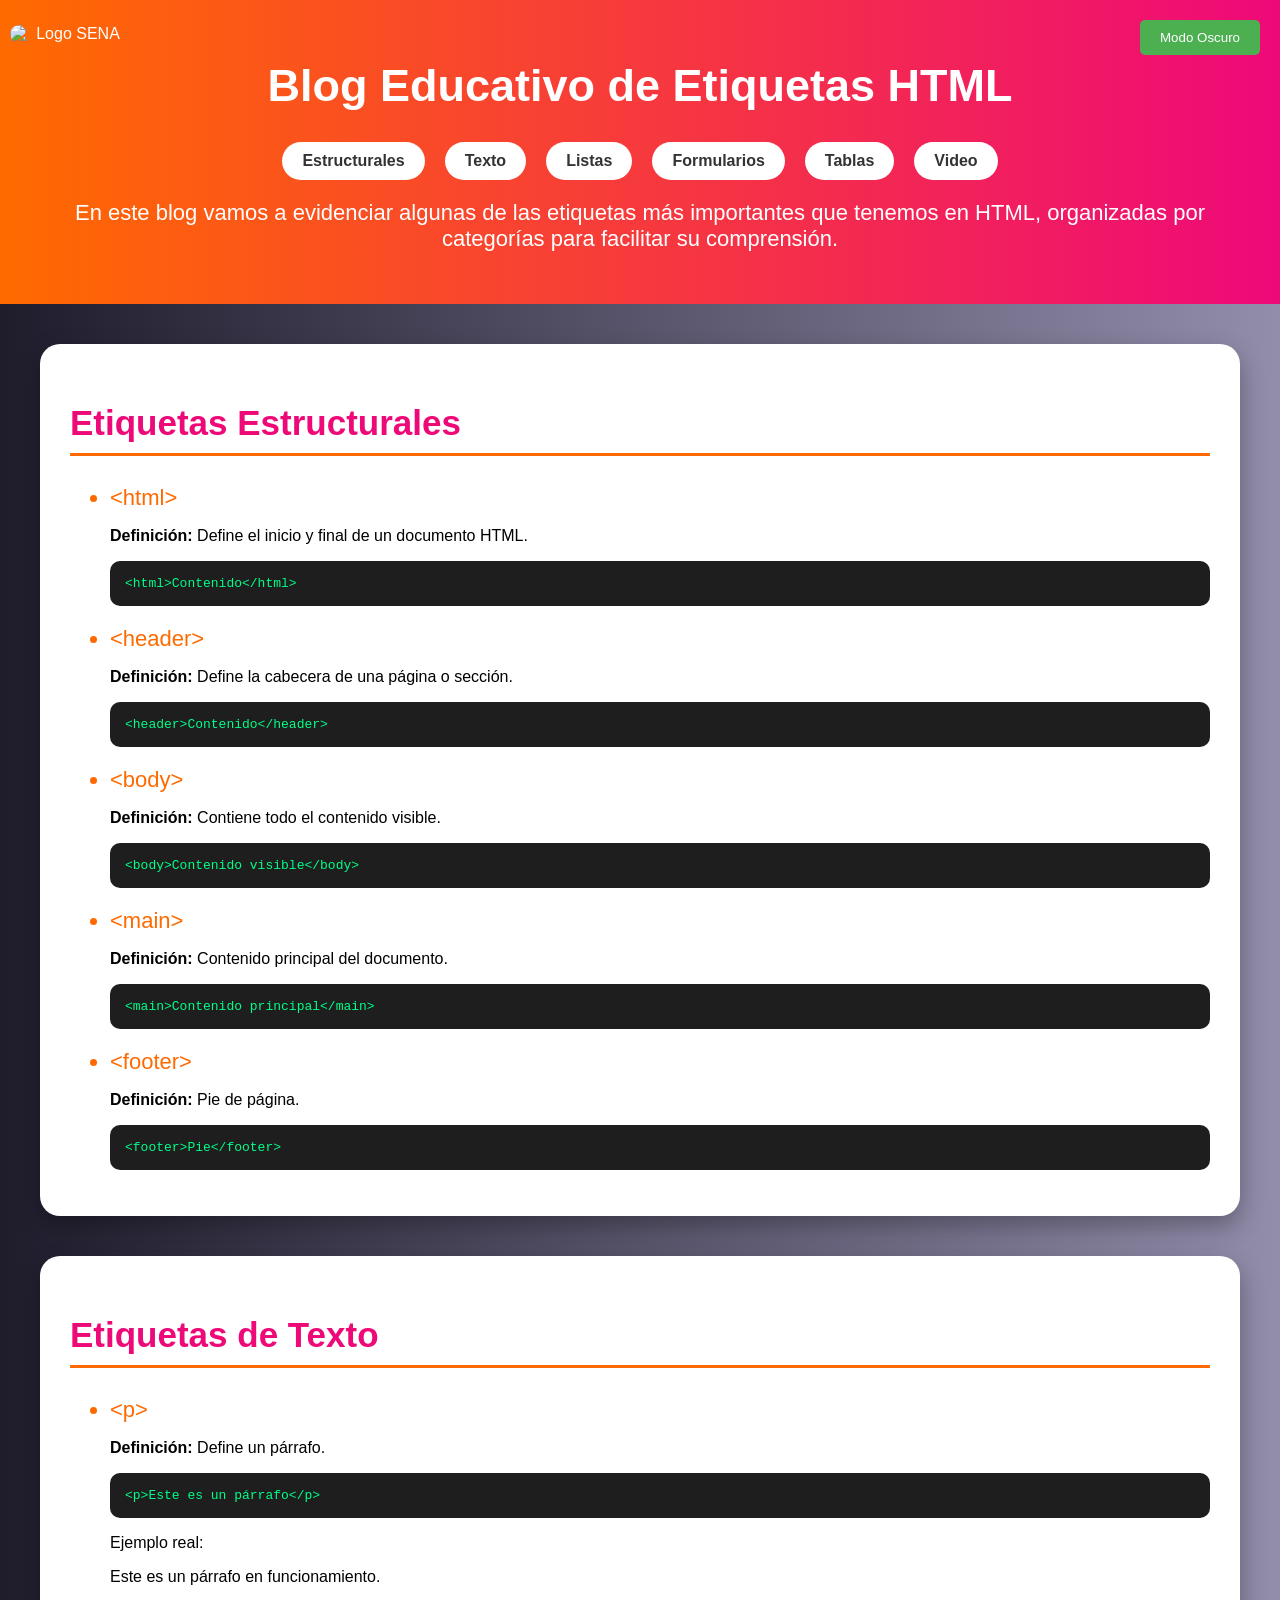
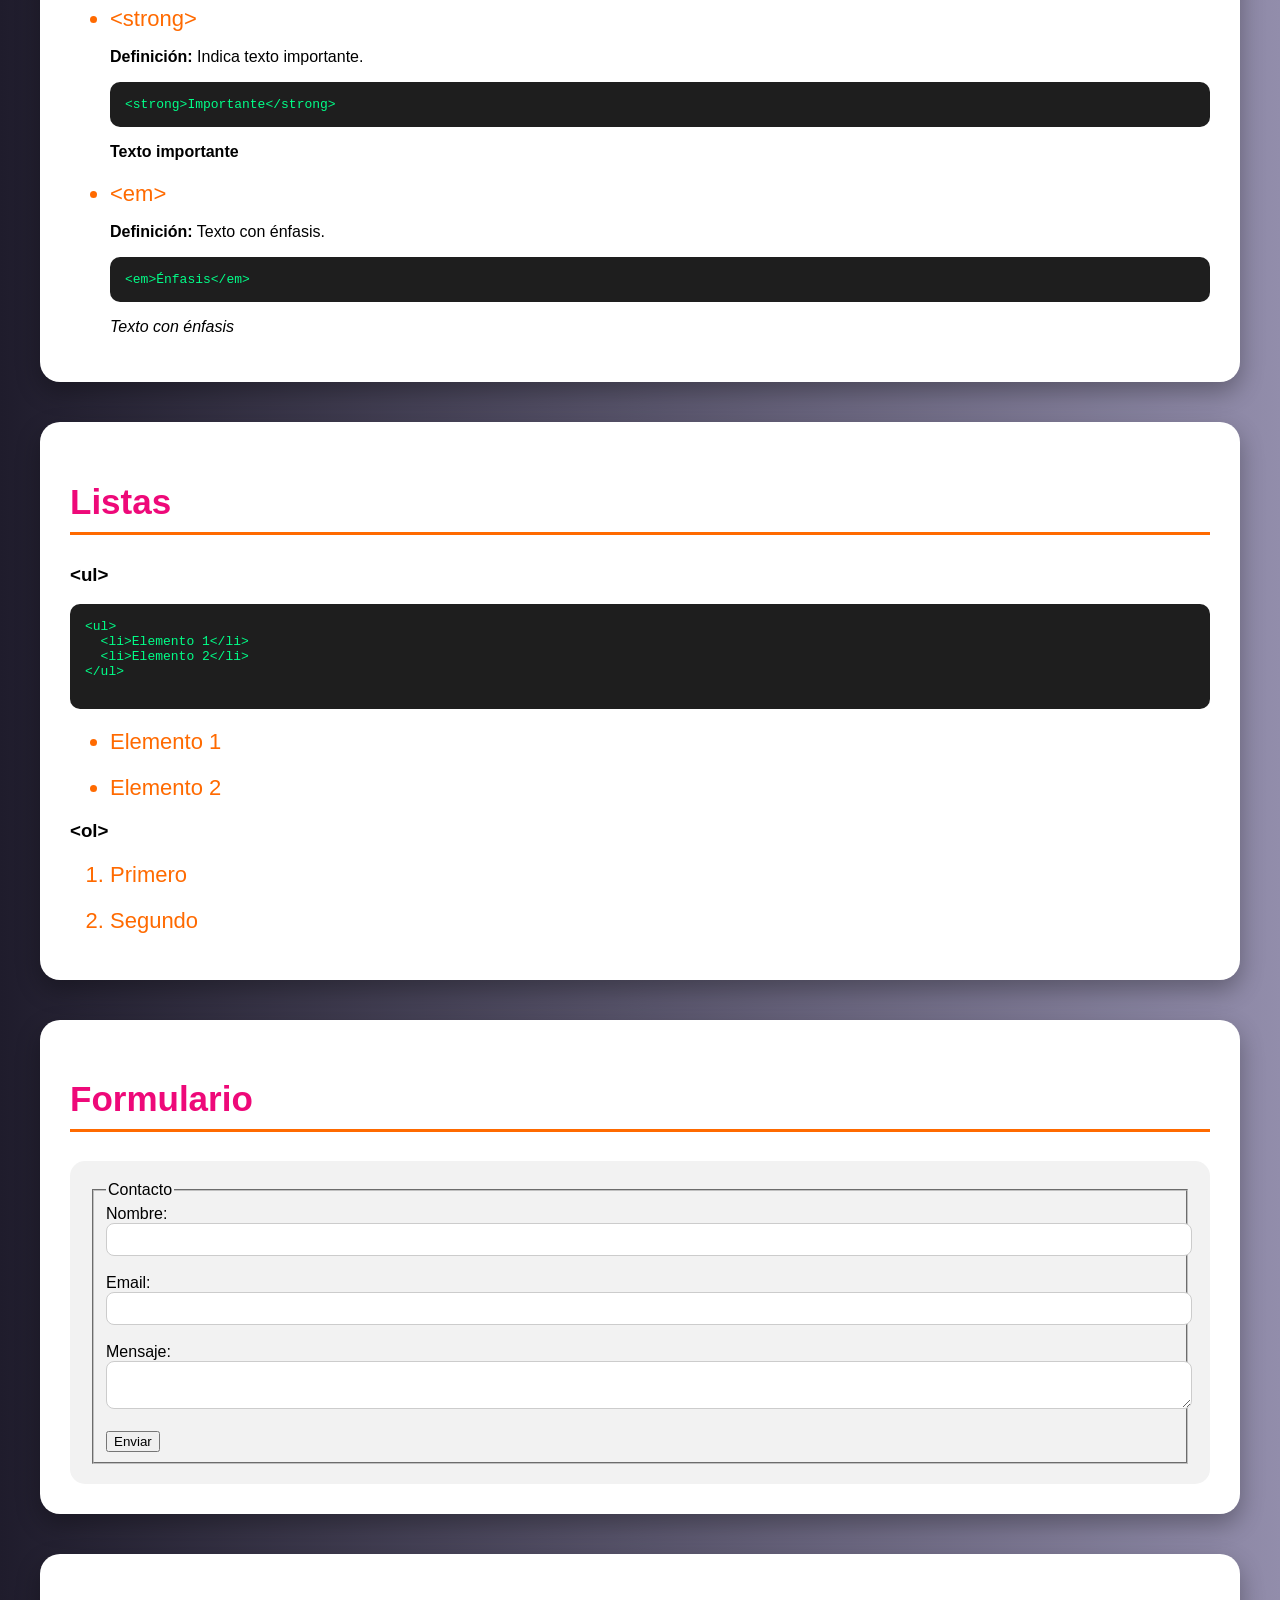
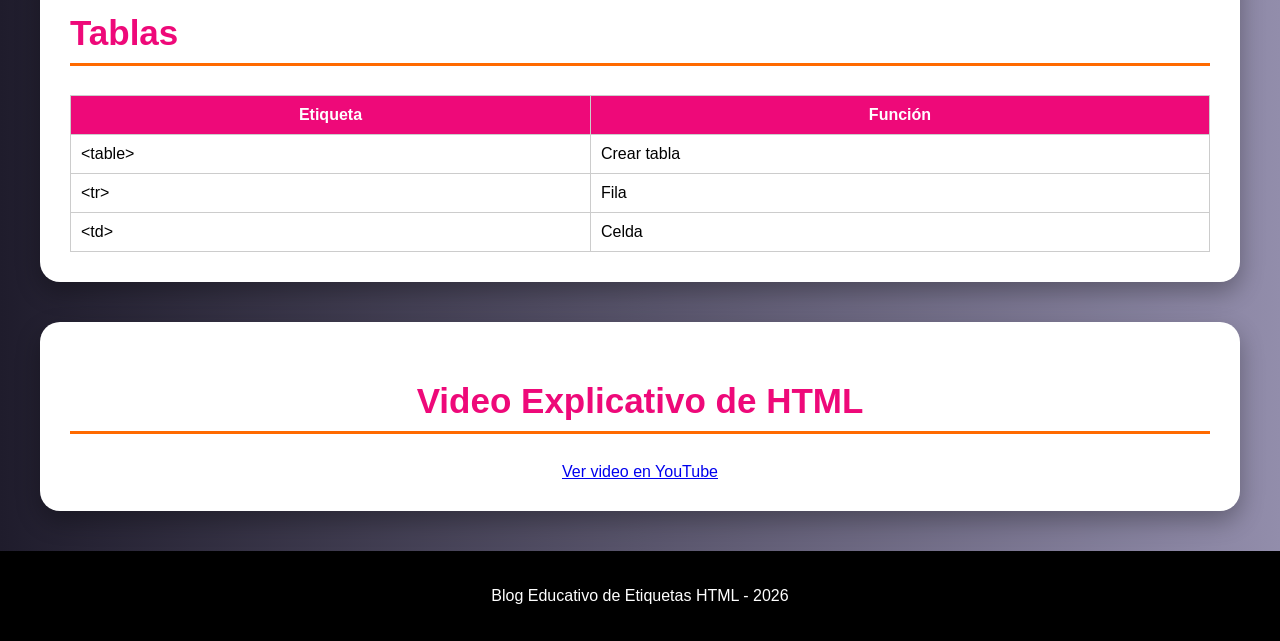
==== commit 1188a050: "completico" ====
--- a/Index.html
+++ b/Index.html
@@ -13,7 +13,7 @@
     
 
 <header>
-    <img src="imagen sena.png" alt="Logo SENA" class="logo">
+    <img src="./Assets/imagen sena.png sena.png" alt="Logo SENA" class="logo">
     <div class="encabezado">
         
         <h1 id="title">Blog Educativo de Etiquetas HTML</h1>
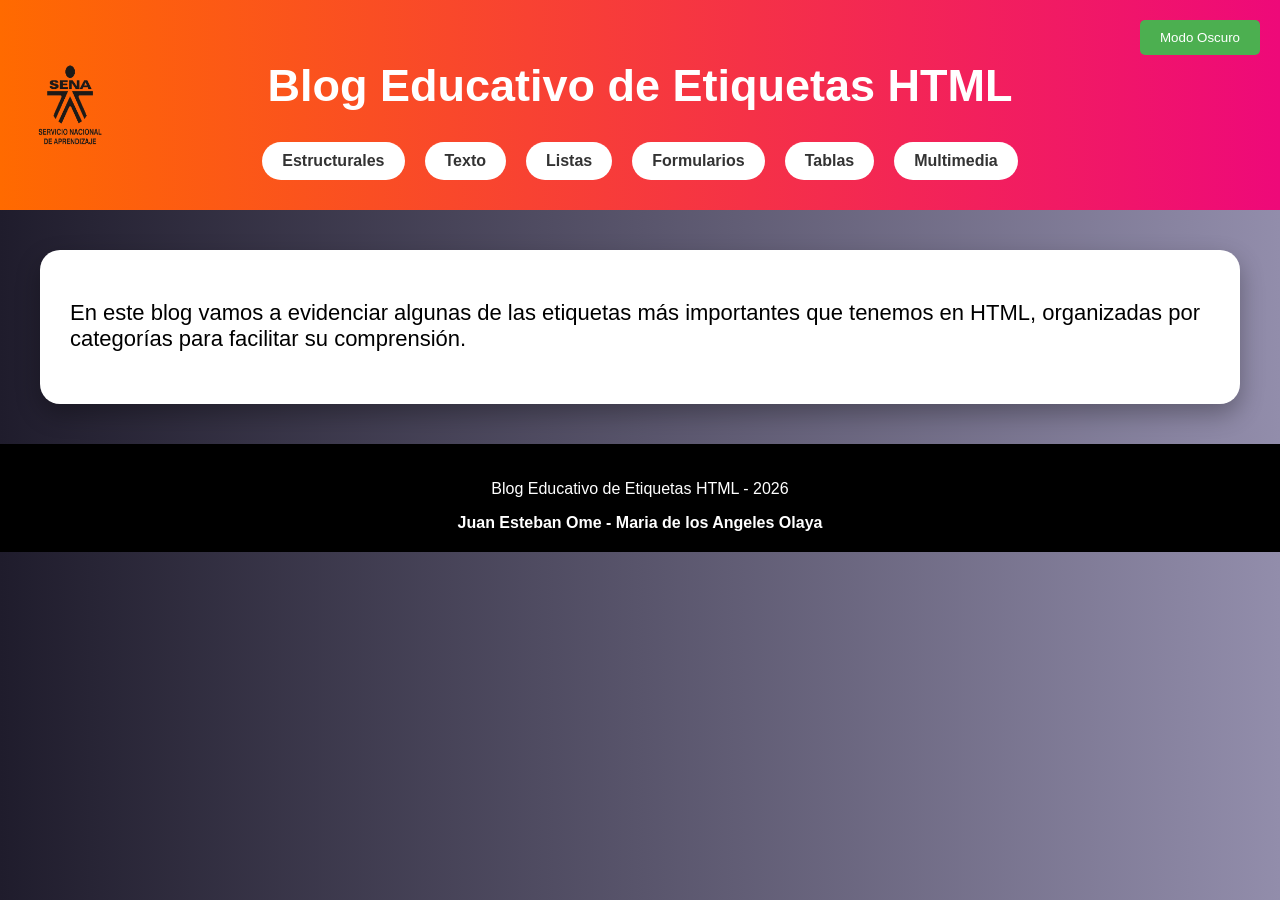
==== commit a08d2fa7: "Correcciones realizadas" ====
--- a/Index.html
+++ b/Index.html
@@ -5,184 +5,27 @@
     <meta name="viewport" content="width=device-width, initial-scale=1.0">
     <title>Blog Educativo - Etiquetas HTML</title>
     <link rel="stylesheet" href="./Style/Style.css">
-    <script src="code.js"></script>
+    <script src="./Js/Links.js"></script>
+    <script src="./Js/Scripts.js"></script>
 </head>
 
-<body>
+<body>    
+<div id="header-placeholder"></div>
 
-    
+<main id="main-content">
 
-<header>
-    <img src="./Assets/imagen sena.png sena.png" alt="Logo SENA" class="logo">
-    <div class="encabezado">
-        
-        <h1 id="title">Blog Educativo de Etiquetas HTML</h1>
-    </div>
-    <button id="btnArriba">↑</button>
-
-    <button id="botonModo">Modo Oscuro</button>
-
-    <nav>
-        <a href="#estructurales">Estructurales</a>
-        <a href="#texto">Texto</a>
-        <a href="#listas">Listas</a>
-        <a href="#formularios">Formularios</a>
-        <a href="#tablas">Tablas</a>
-        <a href="#video-final">Video</a>
-    </nav>
-
-    <!-- <img src="https://encrypted-tbn0.gstatic.com/images?q=tbn:ANd9GcSrD8d0U_P6ljku70Bef-bj2zwlU9coOd4Cbw&s" alt="Imagen HTML" width="200"> -->
-
-    <p id="intro">
-        En este blog vamos a evidenciar algunas de las etiquetas más importantes que tenemos en HTML,
-        organizadas por categorías para facilitar su comprensión.
-    </p>
-
-</header>
-
-<main>
-
-
-<section id="estructurales">
-    <h2>Etiquetas Estructurales</h2>
-
-    <article>
-        <ul>
-            <li>&lt;html&gt;</li>
-            <p><strong>Definición:</strong> Define el inicio y final de un documento HTML.</p>
-            <pre>&lt;html&gt;Contenido&lt;/html&gt;</pre>
-
-            <li>&lt;header&gt;</li>
-            <p><strong>Definición:</strong> Define la cabecera de una página o sección.</p>
-            <pre>&lt;header&gt;Contenido&lt;/header&gt;</pre>
-
-            <li>&lt;body&gt;</li>
-            <p><strong>Definición:</strong> Contiene todo el contenido visible.</p>
-            <pre>&lt;body&gt;Contenido visible&lt;/body&gt;</pre>
-
-            <li>&lt;main&gt;</li>
-            <p><strong>Definición:</strong> Contenido principal del documento.</p>
-            <pre>&lt;main&gt;Contenido principal&lt;/main&gt;</pre>
-
-            <li>&lt;footer&gt;</li>
-            <p><strong>Definición:</strong> Pie de página.</p>
-            <pre>&lt;footer&gt;Pie&lt;/footer&gt;</pre>
-        </ul>
-    </article>
-</section>
-
-
-<section id="texto">
-    <h2>Etiquetas de Texto</h2>
-
-    <article>
-        <ul>
-            <li>&lt;p&gt;</li>
-            <p><strong>Definición:</strong> Define un párrafo.</p>
-            <pre>&lt;p&gt;Este es un párrafo&lt;/p&gt;</pre>
-            <p>Ejemplo real:</p>
-            <p>Este es un párrafo en funcionamiento.</p>
-
-            <li>&lt;strong&gt;</li>
-            <p><strong>Definición:</strong> Indica texto importante.</p>
-            <pre>&lt;strong&gt;Importante&lt;/strong&gt;</pre>
-            <p><strong>Texto importante</strong></p>
-
-            <li>&lt;em&gt;</li>
-            <p><strong>Definición:</strong> Texto con énfasis.</p>
-            <pre>&lt;em&gt;Énfasis&lt;/em&gt;</pre>
-            <p><em>Texto con énfasis</em></p>
-        </ul>
-    </article>
-</section>
-
-
-<section id="listas">
-    <h2>Listas</h2>
-
-    <article>
-        <h3>&lt;ul&gt;</h3>
-        <pre>
-&lt;ul&gt;
-  &lt;li&gt;Elemento 1&lt;/li&gt;
-  &lt;li&gt;Elemento 2&lt;/li&gt;
-&lt;/ul&gt;
-        </pre>
-
-        <ul>
-            <li>Elemento 1</li>
-            <li>Elemento 2</li>
-        </ul>
-
-        <h3>&lt;ol&gt;</h3>
-        <ol>
-            <li>Primero</li>
-            <li>Segundo</li>
-        </ol>
-    </article>
-</section>
-
-
-<section id="formularios">
-    <h2>Formulario</h2>
-
-    <form id="formContacto">
-        <fieldset>
-            <legend>Contacto</legend>
-
-            <label>Nombre:</label>
-            <input type="text" required><br><br>
-
-            <label>Email:</label>
-            <input type="email" required><br><br>
-
-            <label>Mensaje:</label><br>
-            <textarea required></textarea><br><br>
-
-            <button type="submit">Enviar</button>
-        </fieldset>
-    </form>
-</section>
-
-
-<section id="tablas">
-    <h2>Tablas</h2>         
-
-    <table>
-        <thead>
-            <tr>
-                <th>Etiqueta</th>
-                <th>Función</th>
-            </tr>
-        </thead>
-        <tbody>
-            <tr>
-                <td>&lt;table&gt;</td>
-                <td>Crear tabla</td>
-            </tr>
-            <tr>
-                <td>&lt;tr&gt;</td>
-                <td>Fila</td>
-            </tr>
-            <tr>
-                <td>&lt;td&gt;</td>
-                <td>Celda</td>
-            </tr>
-        </tbody>
-    </table>
-
+    <section>
+        <p id="intro">
+            En este blog vamos a evidenciar algunas de las etiquetas más importantes que tenemos en HTML,
+            organizadas por categorías para facilitar su comprensión.
+        </p>
     </section>
 
-
-
-<section id="video-final">
-    <h2>Video Explicativo de HTML</h2>
-
-    <a href="https://www.youtube.com/watch?v=BGj1mD9Eoe4" target="_blank">Ver video en YouTube</a></section>
 </main>
 
 <footer>
     <p>Blog Educativo de Etiquetas HTML - 2026</p>
+    <strong>Juan Esteban Ome - Maria de los Angeles Olaya</strong>
 </footer>
 
 
--- a/Style/Style.css
+++ b/Style/Style.css
@@ -129,8 +129,8 @@
     border-radius: 15px;
 }
 
-input, textarea {
-    width: 100%;
+input, textarea, select {
+    width: 98%;
     padding: 8px;
     border-radius: 8px;
     border: 1px solid #ccc;
@@ -161,7 +161,7 @@
 }
 
 
-#btnArriba {
+#btnArriba, #btnVolver {
             position: fixed;
             bottom: 20px;
             right: 20px;
@@ -175,7 +175,7 @@
         }
 
 
-#btnArriba:hover {
+#btnArriba:hover, #btnVolver:hover {
             background-color: #45a049;
         }
 
@@ -196,7 +196,8 @@
 }
 
 .dark-mode nav a:hover {
-    background-color: #ff4d00;
+    background-color: #ffffff;
+    color: #000;
 }
 
 .dark-mode header {
